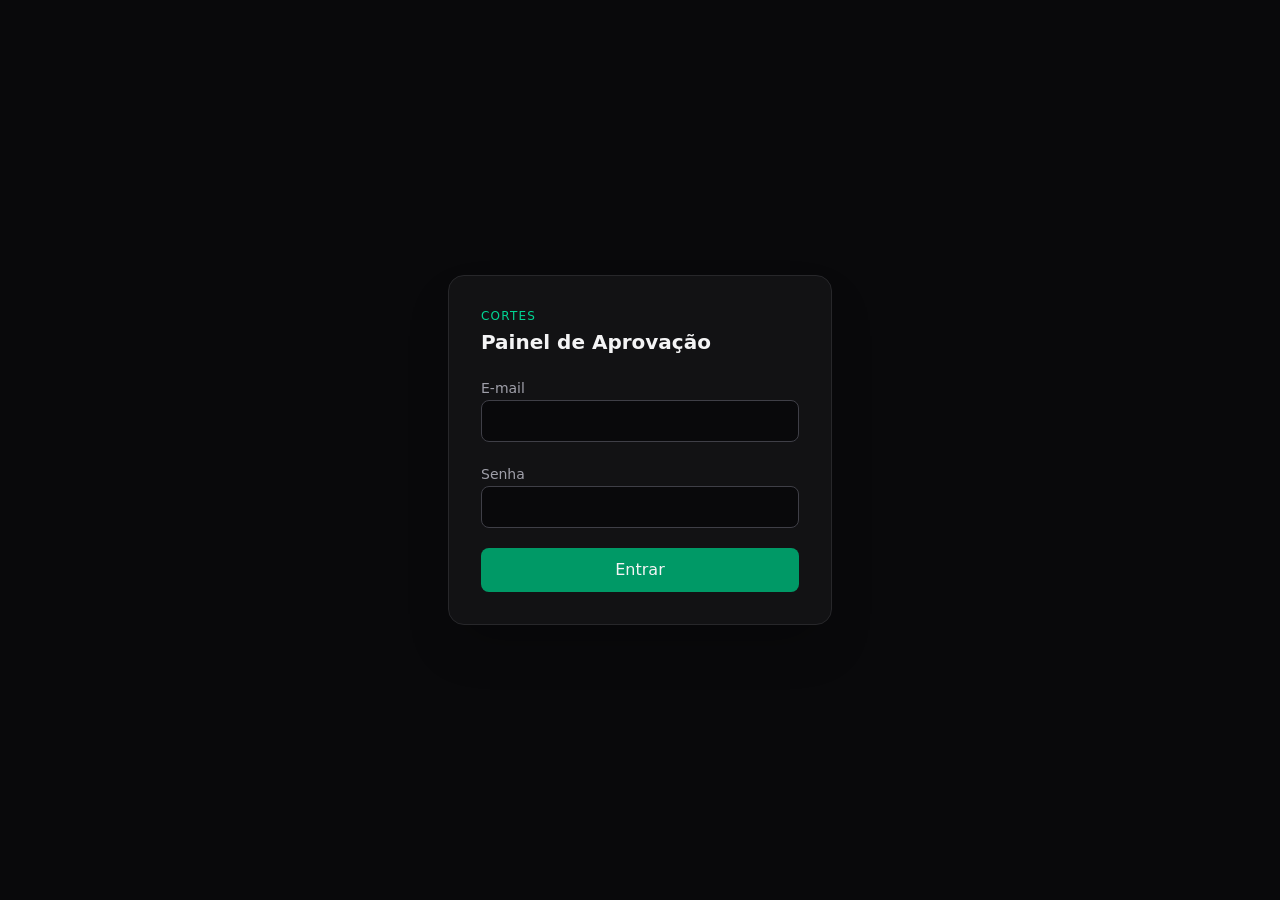
==== painel/index.html @ d1472a0c "email aprovad" ====
<!doctype html>
<html lang="pt-BR" class="dark">
  <head>
    <meta charset="UTF-8" />
    <meta name="viewport" content="width=device-width, initial-scale=1.0" />
    <meta name="color-scheme" content="dark" />
    <title>Painel de Aprovação · Cortes</title>
    <script type="module" crossorigin src="./assets/index-GFw9FLya.js"></script>
    <link rel="stylesheet" crossorigin href="./assets/index-CYR-ONPj.css">
  </head>
  <body class="bg-zinc-950 text-zinc-100 antialiased">
    <div id="app"></div>
  </body>
</html>
---- painel/assets/index-CYR-ONPj.css ----
/*! tailwindcss v4.3.5 | MIT License | https://tailwindcss.com */
@layer properties{@supports (((-webkit-hyphens:none)) and (not (margin-trim:block))) or ((-moz-orient:inline) and (not (color:rgb(from red r g b)))){*,:before,:after,::backdrop{--tw-translate-x:0;--tw-translate-y:0;--tw-translate-z:0;--tw-space-y-reverse:0;--tw-divide-y-reverse:0;--tw-border-style:solid;--tw-leading:initial;--tw-font-weight:initial;--tw-tracking:initial;--tw-ordinal:initial;--tw-slashed-zero:initial;--tw-numeric-figure:initial;--tw-numeric-spacing:initial;--tw-numeric-fraction:initial;--tw-shadow:0 0 #0000;--tw-shadow-color:initial;--tw-shadow-alpha:100%;--tw-inset-shadow:0 0 #0000;--tw-inset-shadow-color:initial;--tw-inset-shadow-alpha:100%;--tw-ring-color:initial;--tw-ring-shadow:0 0 #0000;--tw-inset-ring-color:initial;--tw-inset-ring-shadow:0 0 #0000;--tw-ring-inset:initial;--tw-ring-offset-width:0px;--tw-ring-offset-color:#fff;--tw-ring-offset-shadow:0 0 #0000;--tw-backdrop-blur:initial;--tw-backdrop-brightness:initial;--tw-backdrop-contrast:initial;--tw-backdrop-grayscale:initial;--tw-backdrop-hue-rotate:initial;--tw-backdrop-invert:initial;--tw-backdrop-opacity:initial;--tw-backdrop-saturate:initial;--tw-backdrop-sepia:initial;--tw-duration:initial}}}@layer theme{:root,:host{--font-sans:"Inter", ui-sans-serif, system-ui, -apple-system, "Segoe UI", sans-serif;--font-mono:ui-monospace, SFMono-Regular, Menlo, Monaco, Consolas, "Liberation Mono", "Courier New", monospace;--color-amber-100:oklch(96.2% .059 95.617);--color-amber-200:oklch(92.4% .12 95.746);--color-amber-300:oklch(87.9% .169 91.605);--color-amber-500:oklch(76.9% .188 70.08);--color-amber-950:oklch(27.9% .077 45.635);--color-emerald-50:oklch(97.9% .021 166.113);--color-emerald-100:oklch(95% .052 163.051);--color-emerald-200:oklch(90.5% .093 164.15);--color-emerald-300:oklch(84.5% .143 164.978);--color-emerald-400:oklch(76.5% .177 163.223);--color-emerald-500:oklch(69.6% .17 162.48);--color-emerald-600:oklch(59.6% .145 163.225);--color-emerald-700:oklch(50.8% .118 165.612);--color-emerald-900:oklch(37.8% .077 168.94);--color-emerald-950:oklch(26.2% .051 172.552);--color-sky-200:oklch(90.1% .058 230.902);--color-sky-300:oklch(82.8% .111 230.318);--color-sky-500:oklch(68.5% .169 237.323);--color-violet-300:oklch(81.1% .111 293.571);--color-violet-500:oklch(60.6% .25 292.717);--color-rose-100:oklch(94.1% .03 12.58);--color-rose-200:oklch(89.2% .058 10.001);--color-rose-300:oklch(81% .117 11.638);--color-rose-400:oklch(71.2% .194 13.428);--color-rose-500:oklch(64.5% .246 16.439);--color-rose-600:oklch(58.6% .253 17.585);--color-rose-950:oklch(27.1% .105 12.094);--color-zinc-100:oklch(96.7% .001 286.375);--color-zinc-200:oklch(92% .004 286.32);--color-zinc-300:oklch(87.1% .006 286.286);--color-zinc-400:oklch(70.5% .015 286.067);--color-zinc-500:oklch(55.2% .016 285.938);--color-zinc-600:oklch(44.2% .017 285.786);--color-zinc-700:oklch(37% .013 285.805);--color-zinc-800:oklch(27.4% .006 286.033);--color-zinc-900:oklch(21% .006 285.885);--color-zinc-950:oklch(14.1% .005 285.823);--color-black:#000;--color-white:#fff;--spacing:.25rem;--container-sm:24rem;--container-lg:32rem;--container-xl:36rem;--container-5xl:64rem;--container-6xl:72rem;--text-xs:.75rem;--text-xs--line-height:calc(1 / .75);--text-sm:.875rem;--text-sm--line-height:calc(1.25 / .875);--text-lg:1.125rem;--text-lg--line-height:calc(1.75 / 1.125);--text-xl:1.25rem;--text-xl--line-height:calc(1.75 / 1.25);--font-weight-medium:500;--font-weight-semibold:600;--tracking-tight:-.025em;--tracking-wider:.05em;--tracking-widest:.1em;--leading-snug:1.375;--leading-relaxed:1.625;--radius-md:.375rem;--radius-lg:.5rem;--radius-xl:.75rem;--radius-2xl:1rem;--animate-spin:spin 1s linear infinite;--blur-sm:8px;--default-transition-duration:.15s;--default-transition-timing-function:cubic-bezier(.4, 0, .2, 1);--default-font-family:var(--font-sans);--default-mono-font-family:var(--font-mono)}}@layer base{*,:after,:before,::backdrop{box-sizing:border-box;border:0 solid;margin:0;padding:0}::file-selector-button{box-sizing:border-box;border:0 solid;margin:0;padding:0}html,:host{-webkit-text-size-adjust:100%;tab-size:4;line-height:1.5;font-family:var(--default-font-family,-apple-system, BlinkMacSystemFont, "Segoe UI", Roboto, "Helvetica Neue", "Noto Sans", Arial, sans-serif, "Apple Color Emoji", "Segoe UI Emoji", "Segoe UI Symbol", "Noto Color Emoji");font-feature-settings:var(--default-font-feature-settings,normal);font-variation-settings:var(--default-font-variation-settings,normal);-webkit-tap-highlight-color:transparent}hr{height:0;color:inherit;border-top-width:1px}abbr:where([title]){-webkit-text-decoration:underline dotted;text-decoration:underline dotted}h1,h2,h3,h4,h5,h6{font-size:inherit;font-weight:inherit}a{color:inherit;-webkit-text-decoration:inherit;-webkit-text-decoration:inherit;-webkit-text-decoration:inherit;-webkit-text-decoration:inherit;text-decoration:inherit}b,strong{font-weight:bolder}code,kbd,samp,pre{font-family:var(--default-mono-font-family,ui-monospace, SFMono-Regular, Menlo, Monaco, Consolas, "Liberation Mono", "Courier New", monospace);font-feature-settings:var(--default-mono-font-feature-settings,normal);font-variation-settings:var(--default-mono-font-variation-settings,normal);font-size:1em}small{font-size:80%}sub,sup{vertical-align:baseline;font-size:75%;line-height:0;position:relative}sub{bottom:-.25em}sup{top:-.5em}table{text-indent:0;border-color:inherit;border-collapse:collapse}:-moz-focusring:where(:not(iframe)){outline:auto}progress{vertical-align:baseline}summary{display:list-item}ol,ul,menu{list-style:none}img,svg,video,canvas,audio,iframe,embed,object{vertical-align:middle;display:block}img,video{max-width:100%;height:auto}button,input,select,optgroup,textarea{font:inherit;font-feature-settings:inherit;font-variation-settings:inherit;letter-spacing:inherit;color:inherit;opacity:1;background-color:#0000;border-radius:0}::file-selector-button{font:inherit;font-feature-settings:inherit;font-variation-settings:inherit;letter-spacing:inherit;color:inherit;opacity:1;background-color:#0000;border-radius:0}:where(select:is([multiple],[size])) optgroup{font-weight:bolder}:where(select:is([multiple],[size])) optgroup option{padding-inline-start:20px}::file-selector-button{margin-inline-end:4px}::placeholder{opacity:1}@supports (not ((-webkit-appearance:-apple-pay-button))) or (contain-intrinsic-size:1px){::placeholder{color:currentColor}@supports (color:color-mix(in lab, red, red)){::placeholder{color:color-mix(in oklab, currentcolor 50%, transparent)}}}textarea{resize:vertical}::-webkit-search-decoration{-webkit-appearance:none}::-webkit-date-and-time-value{min-height:1lh;text-align:inherit}::-webkit-datetime-edit{display:inline-flex}::-webkit-datetime-edit-fields-wrapper{padding:0}::-webkit-datetime-edit{padding-block:0}::-webkit-datetime-edit-year-field{padding-block:0}::-webkit-datetime-edit-month-field{padding-block:0}::-webkit-datetime-edit-day-field{padding-block:0}::-webkit-datetime-edit-hour-field{padding-block:0}::-webkit-datetime-edit-minute-field{padding-block:0}::-webkit-datetime-edit-second-field{padding-block:0}::-webkit-datetime-edit-millisecond-field{padding-block:0}::-webkit-datetime-edit-meridiem-field{padding-block:0}::-webkit-calendar-picker-indicator{line-height:1}:-moz-ui-invalid{box-shadow:none}button,input:where([type=button],[type=reset],[type=submit]){appearance:button}::file-selector-button{appearance:button}::-webkit-inner-spin-button{height:auto}::-webkit-outer-spin-button{height:auto}[hidden]:where(:not([hidden=until-found])){display:none!important}}@layer components;@layer utilities{.pointer-events-auto{pointer-events:auto}.pointer-events-none{pointer-events:none}.visible{visibility:visible}.absolute{position:absolute}.fixed{position:fixed}.relative{position:relative}.inset-0{inset:0}.right-1{right:var(--spacing)}.right-4{right:calc(var(--spacing) * 4)}.bottom-1{bottom:var(--spacing)}.bottom-4{bottom:calc(var(--spacing) * 4)}.z-40{z-index:40}.z-50{z-index:50}.m-3{margin:calc(var(--spacing) * 3)}.mx-auto{margin-inline:auto}.mt-0\.5{margin-top:calc(var(--spacing) * .5)}.mt-1{margin-top:var(--spacing)}.mt-1\.5{margin-top:calc(var(--spacing) * 1.5)}.mt-2{margin-top:calc(var(--spacing) * 2)}.mt-4{margin-top:calc(var(--spacing) * 4)}.mr-auto{margin-right:auto}.mb-3{margin-bottom:calc(var(--spacing) * 3)}.ml-1{margin-left:var(--spacing)}.ml-2{margin-left:calc(var(--spacing) * 2)}.ml-auto{margin-left:auto}.line-clamp-1{-webkit-line-clamp:1;-webkit-box-orient:vertical;display:-webkit-box;overflow:hidden}.line-clamp-2{-webkit-line-clamp:2;-webkit-box-orient:vertical;display:-webkit-box;overflow:hidden}.block{display:block}.flex{display:flex}.grid{display:grid}.hidden{display:none}.inline-flex{display:inline-flex}.table{display:table}.aspect-\[9\/16\]{aspect-ratio:9/16}.h-2\.5{height:calc(var(--spacing) * 2.5)}.h-4{height:calc(var(--spacing) * 4)}.h-5{height:calc(var(--spacing) * 5)}.h-6{height:calc(var(--spacing) * 6)}.h-14{height:calc(var(--spacing) * 14)}.h-16{height:calc(var(--spacing) * 16)}.h-\[72px\]{height:72px}.h-full{height:100%}.max-h-72{max-height:calc(var(--spacing) * 72)}.max-h-full{max-height:100%}.min-h-0{min-height:0}.min-h-\[420px\]{min-height:420px}.w-2\.5{width:calc(var(--spacing) * 2.5)}.w-4{width:calc(var(--spacing) * 4)}.w-5{width:calc(var(--spacing) * 5)}.w-6{width:calc(var(--spacing) * 6)}.w-12{width:calc(var(--spacing) * 12)}.w-16{width:calc(var(--spacing) * 16)}.w-32{width:calc(var(--spacing) * 32)}.w-52{width:calc(var(--spacing) * 52)}.w-96{width:calc(var(--spacing) * 96)}.w-full{width:100%}.max-w-5xl{max-width:var(--container-5xl)}.max-w-6xl{max-width:var(--container-6xl)}.max-w-\[calc\(100vw-2rem\)\]{max-width:calc(100vw - 2rem)}.max-w-lg{max-width:var(--container-lg)}.max-w-sm{max-width:var(--container-sm)}.max-w-xl{max-width:var(--container-xl)}.min-w-0{min-width:0}.min-w-64{min-width:calc(var(--spacing) * 64)}.flex-1{flex:1}.shrink-0{flex-shrink:0}.translate-y-2{--tw-translate-y:calc(var(--spacing) * 2);translate:var(--tw-translate-x) var(--tw-translate-y)}.animate-spin{animation:var(--animate-spin)}.cursor-not-allowed{cursor:not-allowed}.cursor-pointer{cursor:pointer}.grid-cols-2{grid-template-columns:repeat(2,minmax(0,1fr))}.grid-cols-3{grid-template-columns:repeat(3,minmax(0,1fr))}.flex-col{flex-direction:column}.flex-wrap{flex-wrap:wrap}.items-center{align-items:center}.items-end{align-items:flex-end}.items-start{align-items:flex-start}.justify-between{justify-content:space-between}.justify-center{justify-content:center}.justify-end{justify-content:flex-end}.gap-1{gap:var(--spacing)}.gap-1\.5{gap:calc(var(--spacing) * 1.5)}.gap-2{gap:calc(var(--spacing) * 2)}.gap-3{gap:calc(var(--spacing) * 3)}.gap-4{gap:calc(var(--spacing) * 4)}:where(.space-y-1>:not(:last-child)){--tw-space-y-reverse:0;margin-block-start:calc(var(--spacing) * var(--tw-space-y-reverse));margin-block-end:calc(var(--spacing) * calc(1 - var(--tw-space-y-reverse)))}:where(.space-y-1\.5>:not(:last-child)){--tw-space-y-reverse:0;margin-block-start:calc(calc(var(--spacing) * 1.5) * var(--tw-space-y-reverse));margin-block-end:calc(calc(var(--spacing) * 1.5) * calc(1 - var(--tw-space-y-reverse)))}:where(.space-y-2>:not(:last-child)){--tw-space-y-reverse:0;margin-block-start:calc(calc(var(--spacing) * 2) * var(--tw-space-y-reverse));margin-block-end:calc(calc(var(--spacing) * 2) * calc(1 - var(--tw-space-y-reverse)))}:where(.space-y-3>:not(:last-child)){--tw-space-y-reverse:0;margin-block-start:calc(calc(var(--spacing) * 3) * var(--tw-space-y-reverse));margin-block-end:calc(calc(var(--spacing) * 3) * calc(1 - var(--tw-space-y-reverse)))}:where(.space-y-4>:not(:last-child)){--tw-space-y-reverse:0;margin-block-start:calc(calc(var(--spacing) * 4) * var(--tw-space-y-reverse));margin-block-end:calc(calc(var(--spacing) * 4) * calc(1 - var(--tw-space-y-reverse)))}:where(.space-y-5>:not(:last-child)){--tw-space-y-reverse:0;margin-block-start:calc(calc(var(--spacing) * 5) * var(--tw-space-y-reverse));margin-block-end:calc(calc(var(--spacing) * 5) * calc(1 - var(--tw-space-y-reverse)))}:where(.space-y-6>:not(:last-child)){--tw-space-y-reverse:0;margin-block-start:calc(calc(var(--spacing) * 6) * var(--tw-space-y-reverse));margin-block-end:calc(calc(var(--spacing) * 6) * calc(1 - var(--tw-space-y-reverse)))}:where(.divide-y>:not(:last-child)){--tw-divide-y-reverse:0;border-bottom-style:var(--tw-border-style);border-top-style:var(--tw-border-style);border-top-width:calc(1px * var(--tw-divide-y-reverse));border-bottom-width:calc(1px * calc(1 - var(--tw-divide-y-reverse)))}:where(.divide-zinc-800>:not(:last-child)){border-color:var(--color-zinc-800)}.truncate{text-overflow:ellipsis;white-space:nowrap;overflow:hidden}.overflow-hidden{overflow:hidden}.overflow-x-auto{overflow-x:auto}.overflow-y-auto{overflow-y:auto}.rounded{border-radius:.25rem}.rounded-2xl{border-radius:var(--radius-2xl)}.rounded-full{border-radius:2147483647px}.rounded-lg{border-radius:var(--radius-lg)}.rounded-md{border-radius:var(--radius-md)}.rounded-xl{border-radius:var(--radius-xl)}.border{border-style:var(--tw-border-style);border-width:1px}.border-t{border-top-style:var(--tw-border-style);border-top-width:1px}.border-r{border-right-style:var(--tw-border-style);border-right-width:1px}.border-b{border-bottom-style:var(--tw-border-style);border-bottom-width:1px}.border-l{border-left-style:var(--tw-border-style);border-left-width:1px}.border-dashed{--tw-border-style:dashed;border-style:dashed}.border-amber-500\/30{border-color:#f99c004d}@supports (color:color-mix(in lab, red, red)){.border-amber-500\/30{border-color:color-mix(in oklab, var(--color-amber-500) 30%, transparent)}}.border-amber-500\/40{border-color:#f99c0066}@supports (color:color-mix(in lab, red, red)){.border-amber-500\/40{border-color:color-mix(in oklab, var(--color-amber-500) 40%, transparent)}}.border-emerald-400\/40{border-color:#00d29466}@supports (color:color-mix(in lab, red, red)){.border-emerald-400\/40{border-color:color-mix(in oklab, var(--color-emerald-400) 40%, transparent)}}.border-emerald-500\/40{border-color:#00bb7f66}@supports (color:color-mix(in lab, red, red)){.border-emerald-500\/40{border-color:color-mix(in oklab, var(--color-emerald-500) 40%, transparent)}}.border-rose-400{border-color:var(--color-rose-400)}.border-rose-500\/20{border-color:#ff235733}@supports (color:color-mix(in lab, red, red)){.border-rose-500\/20{border-color:color-mix(in oklab, var(--color-rose-500) 20%, transparent)}}.border-rose-500\/30{border-color:#ff23574d}@supports (color:color-mix(in lab, red, red)){.border-rose-500\/30{border-color:color-mix(in oklab, var(--color-rose-500) 30%, transparent)}}.border-rose-500\/40{border-color:#ff235766}@supports (color:color-mix(in lab, red, red)){.border-rose-500\/40{border-color:color-mix(in oklab, var(--color-rose-500) 40%, transparent)}}.border-zinc-600{border-color:var(--color-zinc-600)}.border-zinc-700{border-color:var(--color-zinc-700)}.border-zinc-800{border-color:var(--color-zinc-800)}.bg-amber-500\/5{background-color:#f99c000d}@supports (color:color-mix(in lab, red, red)){.bg-amber-500\/5{background-color:color-mix(in oklab, var(--color-amber-500) 5%, transparent)}}.bg-amber-500\/10{background-color:#f99c001a}@supports (color:color-mix(in lab, red, red)){.bg-amber-500\/10{background-color:color-mix(in oklab, var(--color-amber-500) 10%, transparent)}}.bg-amber-500\/15{background-color:#f99c0026}@supports (color:color-mix(in lab, red, red)){.bg-amber-500\/15{background-color:color-mix(in oklab, var(--color-amber-500) 15%, transparent)}}.bg-amber-950\/90{background-color:#461901e6}@supports (color:color-mix(in lab, red, red)){.bg-amber-950\/90{background-color:color-mix(in oklab, var(--color-amber-950) 90%, transparent)}}.bg-black{background-color:var(--color-black)}.bg-black\/60{background-color:#0009}@supports (color:color-mix(in lab, red, red)){.bg-black\/60{background-color:color-mix(in oklab, var(--color-black) 60%, transparent)}}.bg-black\/70{background-color:#000000b3}@supports (color:color-mix(in lab, red, red)){.bg-black\/70{background-color:color-mix(in oklab, var(--color-black) 70%, transparent)}}.bg-black\/80{background-color:#000c}@supports (color:color-mix(in lab, red, red)){.bg-black\/80{background-color:color-mix(in oklab, var(--color-black) 80%, transparent)}}.bg-emerald-400{background-color:var(--color-emerald-400)}.bg-emerald-500\/10{background-color:#00bb7f1a}@supports (color:color-mix(in lab, red, red)){.bg-emerald-500\/10{background-color:color-mix(in oklab, var(--color-emerald-500) 10%, transparent)}}.bg-emerald-500\/15{background-color:#00bb7f26}@supports (color:color-mix(in lab, red, red)){.bg-emerald-500\/15{background-color:color-mix(in oklab, var(--color-emerald-500) 15%, transparent)}}.bg-emerald-500\/20{background-color:#00bb7f33}@supports (color:color-mix(in lab, red, red)){.bg-emerald-500\/20{background-color:color-mix(in oklab, var(--color-emerald-500) 20%, transparent)}}.bg-emerald-600{background-color:var(--color-emerald-600)}.bg-emerald-600\/90{background-color:#009767e6}@supports (color:color-mix(in lab, red, red)){.bg-emerald-600\/90{background-color:color-mix(in oklab, var(--color-emerald-600) 90%, transparent)}}.bg-emerald-700{background-color:var(--color-emerald-700)}.bg-emerald-950\/90{background-color:#002c22e6}@supports (color:color-mix(in lab, red, red)){.bg-emerald-950\/90{background-color:color-mix(in oklab, var(--color-emerald-950) 90%, transparent)}}.bg-rose-500\/10{background-color:#ff23571a}@supports (color:color-mix(in lab, red, red)){.bg-rose-500\/10{background-color:color-mix(in oklab, var(--color-rose-500) 10%, transparent)}}.bg-rose-500\/15{background-color:#ff235726}@supports (color:color-mix(in lab, red, red)){.bg-rose-500\/15{background-color:color-mix(in oklab, var(--color-rose-500) 15%, transparent)}}.bg-rose-500\/20{background-color:#ff235733}@supports (color:color-mix(in lab, red, red)){.bg-rose-500\/20{background-color:color-mix(in oklab, var(--color-rose-500) 20%, transparent)}}.bg-rose-600{background-color:var(--color-rose-600)}.bg-rose-950\/90{background-color:#4d0218e6}@supports (color:color-mix(in lab, red, red)){.bg-rose-950\/90{background-color:color-mix(in oklab, var(--color-rose-950) 90%, transparent)}}.bg-sky-500\/10{background-color:#00a5ef1a}@supports (color:color-mix(in lab, red, red)){.bg-sky-500\/10{background-color:color-mix(in oklab, var(--color-sky-500) 10%, transparent)}}.bg-sky-500\/15{background-color:#00a5ef26}@supports (color:color-mix(in lab, red, red)){.bg-sky-500\/15{background-color:color-mix(in oklab, var(--color-sky-500) 15%, transparent)}}.bg-violet-500\/15{background-color:#8d54ff26}@supports (color:color-mix(in lab, red, red)){.bg-violet-500\/15{background-color:color-mix(in oklab, var(--color-violet-500) 15%, transparent)}}.bg-white{background-color:var(--color-white)}.bg-white\/10{background-color:#ffffff1a}@supports (color:color-mix(in lab, red, red)){.bg-white\/10{background-color:color-mix(in oklab, var(--color-white) 10%, transparent)}}.bg-zinc-800{background-color:var(--color-zinc-800)}.bg-zinc-900{background-color:var(--color-zinc-900)}.bg-zinc-900\/30{background-color:#18181b4d}@supports (color:color-mix(in lab, red, red)){.bg-zinc-900\/30{background-color:color-mix(in oklab, var(--color-zinc-900) 30%, transparent)}}.bg-zinc-900\/40{background-color:#18181b66}@supports (color:color-mix(in lab, red, red)){.bg-zinc-900\/40{background-color:color-mix(in oklab, var(--color-zinc-900) 40%, transparent)}}.bg-zinc-900\/60{background-color:#18181b99}@supports (color:color-mix(in lab, red, red)){.bg-zinc-900\/60{background-color:color-mix(in oklab, var(--color-zinc-900) 60%, transparent)}}.bg-zinc-900\/95{background-color:#18181bf2}@supports (color:color-mix(in lab, red, red)){.bg-zinc-900\/95{background-color:color-mix(in oklab, var(--color-zinc-900) 95%, transparent)}}.bg-zinc-950{background-color:var(--color-zinc-950)}.bg-zinc-950\/80{background-color:#09090bcc}@supports (color:color-mix(in lab, red, red)){.bg-zinc-950\/80{background-color:color-mix(in oklab, var(--color-zinc-950) 80%, transparent)}}.bg-\[radial-gradient\(ellipse_at_center\,_rgb\(39_39_42\/0\.5\)\,_transparent_70\%\)\]{background-image:radial-gradient(#27272a80,#0000 70%)}.object-contain{object-fit:contain}.object-cover{object-fit:cover}.p-1\.5{padding:calc(var(--spacing) * 1.5)}.p-2{padding:calc(var(--spacing) * 2)}.p-3{padding:calc(var(--spacing) * 3)}.p-4{padding:calc(var(--spacing) * 4)}.p-5{padding:calc(var(--spacing) * 5)}.p-6{padding:calc(var(--spacing) * 6)}.p-8{padding:calc(var(--spacing) * 8)}.p-10{padding:calc(var(--spacing) * 10)}.px-1{padding-inline:var(--spacing)}.px-1\.5{padding-inline:calc(var(--spacing) * 1.5)}.px-2{padding-inline:calc(var(--spacing) * 2)}.px-3{padding-inline:calc(var(--spacing) * 3)}.px-4{padding-inline:calc(var(--spacing) * 4)}.px-5{padding-inline:calc(var(--spacing) * 5)}.px-6{padding-inline:calc(var(--spacing) * 6)}.py-0\.5{padding-block:calc(var(--spacing) * .5)}.py-1{padding-block:var(--spacing)}.py-1\.5{padding-block:calc(var(--spacing) * 1.5)}.py-2{padding-block:calc(var(--spacing) * 2)}.py-2\.5{padding-block:calc(var(--spacing) * 2.5)}.py-3{padding-block:calc(var(--spacing) * 3)}.py-4{padding-block:calc(var(--spacing) * 4)}.py-5{padding-block:calc(var(--spacing) * 5)}.pt-1{padding-top:var(--spacing)}.text-center{text-align:center}.text-left{text-align:left}.text-right{text-align:right}.text-lg{font-size:var(--text-lg);line-height:var(--tw-leading,var(--text-lg--line-height))}.text-sm{font-size:var(--text-sm);line-height:var(--tw-leading,var(--text-sm--line-height))}.text-xl{font-size:var(--text-xl);line-height:var(--tw-leading,var(--text-xl--line-height))}.text-xs{font-size:var(--text-xs);line-height:var(--tw-leading,var(--text-xs--line-height))}.text-\[10px\]{font-size:10px}.leading-relaxed{--tw-leading:var(--leading-relaxed);line-height:var(--leading-relaxed)}.leading-snug{--tw-leading:var(--leading-snug);line-height:var(--leading-snug)}.font-medium{--tw-font-weight:var(--font-weight-medium);font-weight:var(--font-weight-medium)}.font-semibold{--tw-font-weight:var(--font-weight-semibold);font-weight:var(--font-weight-semibold)}.tracking-tight{--tw-tracking:var(--tracking-tight);letter-spacing:var(--tracking-tight)}.tracking-wider{--tw-tracking:var(--tracking-wider);letter-spacing:var(--tracking-wider)}.tracking-widest{--tw-tracking:var(--tracking-widest);letter-spacing:var(--tracking-widest)}.break-all{word-break:break-all}.whitespace-nowrap{white-space:nowrap}.text-amber-100{color:var(--color-amber-100)}.text-amber-200{color:var(--color-amber-200)}.text-amber-300{color:var(--color-amber-300)}.text-black{color:var(--color-black)}.text-emerald-50{color:var(--color-emerald-50)}.text-emerald-100{color:var(--color-emerald-100)}.text-emerald-200{color:var(--color-emerald-200)}.text-emerald-300{color:var(--color-emerald-300)}.text-emerald-400{color:var(--color-emerald-400)}.text-rose-100{color:var(--color-rose-100)}.text-rose-100\/80{color:#ffe4e6cc}@supports (color:color-mix(in lab, red, red)){.text-rose-100\/80{color:color-mix(in oklab, var(--color-rose-100) 80%, transparent)}}.text-rose-200{color:var(--color-rose-200)}.text-rose-300{color:var(--color-rose-300)}.text-rose-400{color:var(--color-rose-400)}.text-sky-200{color:var(--color-sky-200)}.text-sky-300{color:var(--color-sky-300)}.text-violet-300{color:var(--color-violet-300)}.text-white{color:var(--color-white)}.text-white\/50{color:#ffffff80}@supports (color:color-mix(in lab, red, red)){.text-white\/50{color:color-mix(in oklab, var(--color-white) 50%, transparent)}}.text-zinc-100{color:var(--color-zinc-100)}.text-zinc-200{color:var(--color-zinc-200)}.text-zinc-300{color:var(--color-zinc-300)}.text-zinc-400{color:var(--color-zinc-400)}.text-zinc-500{color:var(--color-zinc-500)}.text-zinc-600{color:var(--color-zinc-600)}.uppercase{text-transform:uppercase}.tabular-nums{--tw-numeric-spacing:tabular-nums;font-variant-numeric:var(--tw-ordinal, ) var(--tw-slashed-zero, ) var(--tw-numeric-figure, ) var(--tw-numeric-spacing, ) var(--tw-numeric-fraction, )}.underline{text-decoration-line:underline}.antialiased{-webkit-font-smoothing:antialiased;-moz-osx-font-smoothing:grayscale}.accent-emerald-500{accent-color:var(--color-emerald-500)}.opacity-0{opacity:0}.opacity-70{opacity:.7}.shadow-2xl{--tw-shadow:0 25px 50px -12px var(--tw-shadow-color,#00000040);box-shadow:var(--tw-inset-shadow), var(--tw-inset-ring-shadow), var(--tw-ring-offset-shadow), var(--tw-ring-shadow), var(--tw-shadow)}.shadow-\[0_0_12px\]{--tw-shadow:0 0 12px var(--tw-shadow-color,currentcolor);box-shadow:var(--tw-inset-shadow), var(--tw-inset-ring-shadow), var(--tw-ring-offset-shadow), var(--tw-ring-shadow), var(--tw-shadow)}.shadow-lg{--tw-shadow:0 10px 15px -3px var(--tw-shadow-color,#0000001a), 0 4px 6px -4px var(--tw-shadow-color,#0000001a);box-shadow:var(--tw-inset-shadow), var(--tw-inset-ring-shadow), var(--tw-ring-offset-shadow), var(--tw-ring-shadow), var(--tw-shadow)}.shadow-xl{--tw-shadow:0 20px 25px -5px var(--tw-shadow-color,#0000001a), 0 8px 10px -6px var(--tw-shadow-color,#0000001a);box-shadow:var(--tw-inset-shadow), var(--tw-inset-ring-shadow), var(--tw-ring-offset-shadow), var(--tw-ring-shadow), var(--tw-shadow)}.ring-1{--tw-ring-shadow:var(--tw-ring-inset, ) 0 0 0 calc(1px + var(--tw-ring-offset-width)) var(--tw-ring-color,currentcolor);box-shadow:var(--tw-inset-shadow), var(--tw-inset-ring-shadow), var(--tw-ring-offset-shadow), var(--tw-ring-shadow), var(--tw-shadow)}.shadow-emerald-400\/60{--tw-shadow-color:#00d29499}@supports (color:color-mix(in lab, red, red)){.shadow-emerald-400\/60{--tw-shadow-color:color-mix(in oklab, color-mix(in oklab, var(--color-emerald-400) 60%, transparent) var(--tw-shadow-alpha), transparent)}}.shadow-emerald-900\/40{--tw-shadow-color:#004e3b66}@supports (color:color-mix(in lab, red, red)){.shadow-emerald-900\/40{--tw-shadow-color:color-mix(in oklab, color-mix(in oklab, var(--color-emerald-900) 40%, transparent) var(--tw-shadow-alpha), transparent)}}.ring-amber-500\/30{--tw-ring-color:#f99c004d}@supports (color:color-mix(in lab, red, red)){.ring-amber-500\/30{--tw-ring-color:color-mix(in oklab, var(--color-amber-500) 30%, transparent)}}.ring-emerald-500\/30{--tw-ring-color:#00bb7f4d}@supports (color:color-mix(in lab, red, red)){.ring-emerald-500\/30{--tw-ring-color:color-mix(in oklab, var(--color-emerald-500) 30%, transparent)}}.ring-emerald-500\/40{--tw-ring-color:#00bb7f66}@supports (color:color-mix(in lab, red, red)){.ring-emerald-500\/40{--tw-ring-color:color-mix(in oklab, var(--color-emerald-500) 40%, transparent)}}.ring-rose-500\/30{--tw-ring-color:#ff23574d}@supports (color:color-mix(in lab, red, red)){.ring-rose-500\/30{--tw-ring-color:color-mix(in oklab, var(--color-rose-500) 30%, transparent)}}.ring-sky-500\/30{--tw-ring-color:#00a5ef4d}@supports (color:color-mix(in lab, red, red)){.ring-sky-500\/30{--tw-ring-color:color-mix(in oklab, var(--color-sky-500) 30%, transparent)}}.ring-violet-500\/30{--tw-ring-color:#8d54ff4d}@supports (color:color-mix(in lab, red, red)){.ring-violet-500\/30{--tw-ring-color:color-mix(in oklab, var(--color-violet-500) 30%, transparent)}}.ring-zinc-700{--tw-ring-color:var(--color-zinc-700)}.ring-zinc-800{--tw-ring-color:var(--color-zinc-800)}.backdrop-blur{--tw-backdrop-blur:blur(8px);-webkit-backdrop-filter:var(--tw-backdrop-blur, ) var(--tw-backdrop-brightness, ) var(--tw-backdrop-contrast, ) var(--tw-backdrop-grayscale, ) var(--tw-backdrop-hue-rotate, ) var(--tw-backdrop-invert, ) var(--tw-backdrop-opacity, ) var(--tw-backdrop-saturate, ) var(--tw-backdrop-sepia, );backdrop-filter:var(--tw-backdrop-blur, ) var(--tw-backdrop-brightness, ) var(--tw-backdrop-contrast, ) var(--tw-backdrop-grayscale, ) var(--tw-backdrop-hue-rotate, ) var(--tw-backdrop-invert, ) var(--tw-backdrop-opacity, ) var(--tw-backdrop-saturate, ) var(--tw-backdrop-sepia, )}.backdrop-blur-sm{--tw-backdrop-blur:blur(var(--blur-sm));-webkit-backdrop-filter:var(--tw-backdrop-blur, ) var(--tw-backdrop-brightness, ) var(--tw-backdrop-contrast, ) var(--tw-backdrop-grayscale, ) var(--tw-backdrop-hue-rotate, ) var(--tw-backdrop-invert, ) var(--tw-backdrop-opacity, ) var(--tw-backdrop-saturate, ) var(--tw-backdrop-sepia, );backdrop-filter:var(--tw-backdrop-blur, ) var(--tw-backdrop-brightness, ) var(--tw-backdrop-contrast, ) var(--tw-backdrop-grayscale, ) var(--tw-backdrop-hue-rotate, ) var(--tw-backdrop-invert, ) var(--tw-backdrop-opacity, ) var(--tw-backdrop-saturate, ) var(--tw-backdrop-sepia, )}.transition{transition-property:color,background-color,border-color,outline-color,text-decoration-color,fill,stroke,--tw-gradient-from,--tw-gradient-via,--tw-gradient-to,opacity,box-shadow,transform,translate,scale,rotate,filter,-webkit-backdrop-filter,backdrop-filter,display,content-visibility,overlay,pointer-events;transition-timing-function:var(--tw-ease,var(--default-transition-timing-function));transition-duration:var(--tw-duration,var(--default-transition-duration))}.duration-100{--tw-duration:.1s;transition-duration:.1s}.duration-150{--tw-duration:.15s;transition-duration:.15s}.duration-200{--tw-duration:.2s;transition-duration:.2s}.outline-none{--tw-outline-style:none;outline-style:none}@media (hover:hover){.hover\:border-zinc-500:hover{border-color:var(--color-zinc-500)}.hover\:bg-emerald-500:hover{background-color:var(--color-emerald-500)}.hover\:bg-rose-500:hover{background-color:var(--color-rose-500)}.hover\:bg-rose-500\/20:hover{background-color:#ff235733}@supports (color:color-mix(in lab, red, red)){.hover\:bg-rose-500\/20:hover{background-color:color-mix(in oklab, var(--color-rose-500) 20%, transparent)}}.hover\:bg-white\/20:hover{background-color:#fff3}@supports (color:color-mix(in lab, red, red)){.hover\:bg-white\/20:hover{background-color:color-mix(in oklab, var(--color-white) 20%, transparent)}}.hover\:bg-zinc-200:hover{background-color:var(--color-zinc-200)}.hover\:bg-zinc-700:hover{background-color:var(--color-zinc-700)}.hover\:bg-zinc-800:hover{background-color:var(--color-zinc-800)}.hover\:bg-zinc-800\/50:hover{background-color:#27272a80}@supports (color:color-mix(in lab, red, red)){.hover\:bg-zinc-800\/50:hover{background-color:color-mix(in oklab, var(--color-zinc-800) 50%, transparent)}}.hover\:bg-zinc-900:hover{background-color:var(--color-zinc-900)}.hover\:text-emerald-400:hover{color:var(--color-emerald-400)}.hover\:text-white:hover{color:var(--color-white)}.hover\:text-zinc-100:hover{color:var(--color-zinc-100)}.hover\:text-zinc-200:hover{color:var(--color-zinc-200)}.hover\:text-zinc-300:hover{color:var(--color-zinc-300)}.hover\:underline:hover{text-decoration-line:underline}}.focus\:border-emerald-500:focus{border-color:var(--color-emerald-500)}.focus\:border-rose-400:focus{border-color:var(--color-rose-400)}.focus\:border-zinc-500:focus{border-color:var(--color-zinc-500)}.focus\:ring-2:focus{--tw-ring-shadow:var(--tw-ring-inset, ) 0 0 0 calc(2px + var(--tw-ring-offset-width)) var(--tw-ring-color,currentcolor);box-shadow:var(--tw-inset-shadow), var(--tw-inset-ring-shadow), var(--tw-ring-offset-shadow), var(--tw-ring-shadow), var(--tw-shadow)}.focus\:ring-emerald-500\/20:focus{--tw-ring-color:#00bb7f33}@supports (color:color-mix(in lab, red, red)){.focus\:ring-emerald-500\/20:focus{--tw-ring-color:color-mix(in oklab, var(--color-emerald-500) 20%, transparent)}}.focus\:ring-rose-400\/20:focus{--tw-ring-color:#ff667f33}@supports (color:color-mix(in lab, red, red)){.focus\:ring-rose-400\/20:focus{--tw-ring-color:color-mix(in oklab, var(--color-rose-400) 20%, transparent)}}.focus-visible\:ring-2:focus-visible{--tw-ring-shadow:var(--tw-ring-inset, ) 0 0 0 calc(2px + var(--tw-ring-offset-width)) var(--tw-ring-color,currentcolor);box-shadow:var(--tw-inset-shadow), var(--tw-inset-ring-shadow), var(--tw-ring-offset-shadow), var(--tw-ring-shadow), var(--tw-shadow)}.focus-visible\:ring-emerald-300:focus-visible{--tw-ring-color:var(--color-emerald-300)}.focus-visible\:ring-rose-400:focus-visible{--tw-ring-color:var(--color-rose-400)}.disabled\:cursor-not-allowed:disabled{cursor:not-allowed}.disabled\:opacity-40:disabled{opacity:.4}.disabled\:opacity-50:disabled{opacity:.5}.disabled\:opacity-60:disabled{opacity:.6}@media (width>=40rem){.sm\:inline{display:inline}.sm\:flex-nowrap{flex-wrap:nowrap}}@media (width>=64rem){.lg\:inline{display:inline}.lg\:max-h-none{max-height:none}.lg\:w-48{width:calc(var(--spacing) * 48)}.lg\:w-80{width:calc(var(--spacing) * 80)}.lg\:flex-row{flex-direction:row}.lg\:items-stretch{align-items:stretch}.lg\:px-3{padding-inline:calc(var(--spacing) * 3)}}@media (width>=80rem){.xl\:inline{display:inline}.xl\:w-\[420px\]{width:420px}.xl\:flex-row{flex-direction:row}.xl\:border-t-0{border-top-style:var(--tw-border-style);border-top-width:0}.xl\:border-l{border-left-style:var(--tw-border-style);border-left-width:1px}}}html,body,#app{height:100%}*{scrollbar-width:thin;scrollbar-color:#3f3f46 transparent}kbd{border-style:var(--tw-border-style);border-width:1px;border-color:var(--color-zinc-700);background-color:var(--color-zinc-800);padding-inline:calc(var(--spacing) * 1.5);padding-block:calc(var(--spacing) * .5);font-family:var(--font-mono);color:var(--color-zinc-300);border-radius:.25rem;font-size:11px}@property --tw-translate-x{syntax:"*";inherits:false;initial-value:0}@property --tw-translate-y{syntax:"*";inherits:false;initial-value:0}@property --tw-translate-z{syntax:"*";inherits:false;initial-value:0}@property --tw-space-y-reverse{syntax:"*";inherits:false;initial-value:0}@property --tw-divide-y-reverse{syntax:"*";inherits:false;initial-value:0}@property --tw-border-style{syntax:"*";inherits:false;initial-value:solid}@property --tw-leading{syntax:"*";inherits:false}@property --tw-font-weight{syntax:"*";inherits:false}@property --tw-tracking{syntax:"*";inherits:false}@property --tw-ordinal{syntax:"*";inherits:false}@property --tw-slashed-zero{syntax:"*";inherits:false}@property --tw-numeric-figure{syntax:"*";inherits:false}@property --tw-numeric-spacing{syntax:"*";inherits:false}@property --tw-numeric-fraction{syntax:"*";inherits:false}@property --tw-shadow{syntax:"*";inherits:false;initial-value:0 0 #0000}@property --tw-shadow-color{syntax:"*";inherits:false}@property --tw-shadow-alpha{syntax:"<percentage>";inherits:false;initial-value:100%}@property --tw-inset-shadow{syntax:"*";inherits:false;initial-value:0 0 #0000}@property --tw-inset-shadow-color{syntax:"*";inherits:false}@property --tw-inset-shadow-alpha{syntax:"<percentage>";inherits:false;initial-value:100%}@property --tw-ring-color{syntax:"*";inherits:false}@property --tw-ring-shadow{syntax:"*";inherits:false;initial-value:0 0 #0000}@property --tw-inset-ring-color{syntax:"*";inherits:false}@property --tw-inset-ring-shadow{syntax:"*";inherits:false;initial-value:0 0 #0000}@property --tw-ring-inset{syntax:"*";inherits:false}@property --tw-ring-offset-width{syntax:"<length>";inherits:false;initial-value:0}@property --tw-ring-offset-color{syntax:"*";inherits:false;initial-value:#fff}@property --tw-ring-offset-shadow{syntax:"*";inherits:false;initial-value:0 0 #0000}@property --tw-backdrop-blur{syntax:"*";inherits:false}@property --tw-backdrop-brightness{syntax:"*";inherits:false}@property --tw-backdrop-contrast{syntax:"*";inherits:false}@property --tw-backdrop-grayscale{syntax:"*";inherits:false}@property --tw-backdrop-hue-rotate{syntax:"*";inherits:false}@property --tw-backdrop-invert{syntax:"*";inherits:false}@property --tw-backdrop-opacity{syntax:"*";inherits:false}@property --tw-backdrop-saturate{syntax:"*";inherits:false}@property --tw-backdrop-sepia{syntax:"*";inherits:false}@property --tw-duration{syntax:"*";inherits:false}@keyframes spin{to{transform:rotate(360deg)}}
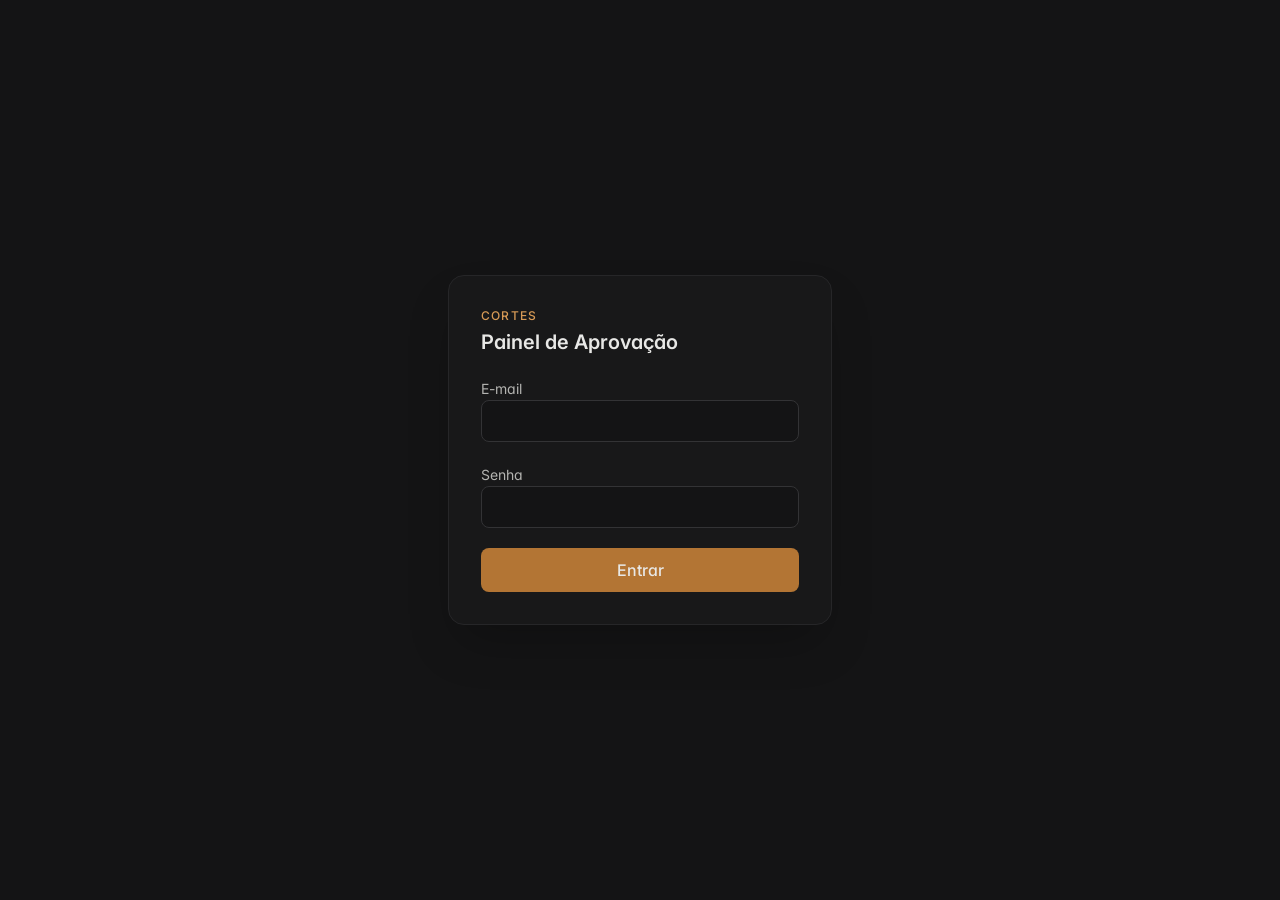
==== commit ad62cf86: "Painel: nova identidade, tela Inicio e pessoas do canal" ====
--- a/painel/index.html
+++ b/painel/index.html
@@ -4,11 +4,16 @@
     <meta charset="UTF-8" />
     <meta name="viewport" content="width=device-width, initial-scale=1.0" />
     <meta name="color-scheme" content="dark" />
-    <title>Painel de Aprovação · Cortes</title>
-    <script type="module" crossorigin src="./assets/index-GFw9FLya.js"></script>
-    <link rel="stylesheet" crossorigin href="./assets/index-CYR-ONPj.css">
+    <link rel="preconnect" href="https://fonts.googleapis.com" />
+    <link rel="preconnect" href="https://fonts.gstatic.com" crossorigin />
+    <link href="https://fonts.googleapis.com/css2?family=Inter:wght@400;500;600;700&display=swap" rel="stylesheet" />
+    <link rel="icon" type="image/png" href="./favicon.png" />
+    <meta name="referrer" content="no-referrer" />
+    <title>Central de Cortes · resenha.corte.trecho</title>
+    <script type="module" crossorigin src="./assets/index-C4K1HUdz.js"></script>
+    <link rel="stylesheet" crossorigin href="./assets/index-BnDZi644.css">
   </head>
-  <body class="bg-zinc-950 text-zinc-100 antialiased">
+  <body class="bg-zinc-950 text-zinc-200 antialiased">
     <div id="app"></div>
   </body>
 </html>
--- a/painel/assets/index-BnDZi644.css
+++ b/painel/assets/index-BnDZi644.css
@@ -0,0 +1,2 @@
+/*! tailwindcss v4.3.5 | MIT License | https://tailwindcss.com */
+@layer properties{@supports (((-webkit-hyphens:none)) and (not (margin-trim:block))) or ((-moz-orient:inline) and (not (color:rgb(from red r g b)))){*,:before,:after,::backdrop{--tw-translate-x:0;--tw-translate-y:0;--tw-translate-z:0;--tw-space-y-reverse:0;--tw-divide-y-reverse:0;--tw-border-style:solid;--tw-leading:initial;--tw-font-weight:initial;--tw-tracking:initial;--tw-ordinal:initial;--tw-slashed-zero:initial;--tw-numeric-figure:initial;--tw-numeric-spacing:initial;--tw-numeric-fraction:initial;--tw-shadow:0 0 #0000;--tw-shadow-color:initial;--tw-shadow-alpha:100%;--tw-inset-shadow:0 0 #0000;--tw-inset-shadow-color:initial;--tw-inset-shadow-alpha:100%;--tw-ring-color:initial;--tw-ring-shadow:0 0 #0000;--tw-inset-ring-color:initial;--tw-inset-ring-shadow:0 0 #0000;--tw-ring-inset:initial;--tw-ring-offset-width:0px;--tw-ring-offset-color:#fff;--tw-ring-offset-shadow:0 0 #0000;--tw-backdrop-blur:initial;--tw-backdrop-brightness:initial;--tw-backdrop-contrast:initial;--tw-backdrop-grayscale:initial;--tw-backdrop-hue-rotate:initial;--tw-backdrop-invert:initial;--tw-backdrop-opacity:initial;--tw-backdrop-saturate:initial;--tw-backdrop-sepia:initial;--tw-duration:initial}}}@layer theme{:root,:host{--font-sans:"Inter", ui-sans-serif, system-ui, -apple-system, "Segoe UI", sans-serif;--font-mono:ui-monospace, SFMono-Regular, Menlo, Monaco, Consolas, "Liberation Mono", "Courier New", monospace;--color-amber-100:oklch(96.2% .059 95.617);--color-amber-200:#f0e2b5;--color-amber-300:#e6d18d;--color-amber-500:#d6b95c;--color-amber-950:oklch(27.9% .077 45.635);--color-green-500:#5f9e7a;--color-emerald-50:oklch(97.9% .021 166.113);--color-emerald-100:oklch(95% .052 163.051);--color-emerald-200:#f0d3b0;--color-emerald-300:#e4b47e;--color-emerald-400:#d79a56;--color-emerald-500:#c8873e;--color-emerald-600:#b37534;--color-emerald-700:#8e5c29;--color-emerald-900:#3d2814;--color-emerald-950:oklch(26.2% .051 172.552);--color-sky-200:#d5dbe5;--color-sky-300:#b8c2d2;--color-sky-500:#94a2ba;--color-violet-300:#e6d18d;--color-violet-500:#d6b95c;--color-rose-100:oklch(94.1% .03 12.58);--color-rose-200:#f2cbc1;--color-rose-300:#e9a594;--color-rose-400:#df8c78;--color-rose-500:#d97c67;--color-rose-600:#c06650;--color-rose-950:oklch(27.1% .105 12.094);--color-zinc-100:#ecece9;--color-zinc-200:#e8e8e6;--color-zinc-300:#cfcfcb;--color-zinc-400:#b4b4b1;--color-zinc-500:#6e6e6b;--color-zinc-600:#565654;--color-zinc-700:#333335;--color-zinc-800:#262628;--color-zinc-900:#1b1b1d;--color-zinc-950:#141415;--color-black:#000;--color-white:#fff;--spacing:.25rem;--container-sm:24rem;--container-lg:32rem;--container-xl:36rem;--container-5xl:64rem;--container-6xl:72rem;--text-xs:.75rem;--text-xs--line-height:calc(1 / .75);--text-sm:.875rem;--text-sm--line-height:calc(1.25 / .875);--text-base:1rem;--text-base--line-height:calc(1.5 / 1);--text-lg:1.125rem;--text-lg--line-height:calc(1.75 / 1.125);--text-xl:1.25rem;--text-xl--line-height:calc(1.75 / 1.25);--text-2xl:1.5rem;--text-2xl--line-height:calc(2 / 1.5);--text-3xl:1.875rem;--text-3xl--line-height:calc(2.25 / 1.875);--font-weight-normal:400;--font-weight-medium:500;--font-weight-semibold:600;--tracking-tight:-.025em;--tracking-wider:.05em;--tracking-widest:.1em;--leading-tight:1.25;--leading-snug:1.375;--leading-relaxed:1.625;--radius-md:.375rem;--radius-lg:.5rem;--radius-xl:.75rem;--radius-2xl:1rem;--animate-spin:spin 1s linear infinite;--animate-pulse:pulse 2s cubic-bezier(.4, 0, .6, 1) infinite;--blur-sm:8px;--default-transition-duration:.15s;--default-transition-timing-function:cubic-bezier(.4, 0, .2, 1);--default-font-family:var(--font-sans);--default-mono-font-family:var(--font-mono)}}@layer base{*,:after,:before,::backdrop{box-sizing:border-box;border:0 solid;margin:0;padding:0}::file-selector-button{box-sizing:border-box;border:0 solid;margin:0;padding:0}html,:host{-webkit-text-size-adjust:100%;tab-size:4;line-height:1.5;font-family:var(--default-font-family,-apple-system, BlinkMacSystemFont, "Segoe UI", Roboto, "Helvetica Neue", "Noto Sans", Arial, sans-serif, "Apple Color Emoji", "Segoe UI Emoji", "Segoe UI Symbol", "Noto Color Emoji");font-feature-settings:var(--default-font-feature-settings,normal);font-variation-settings:var(--default-font-variation-settings,normal);-webkit-tap-highlight-color:transparent}hr{height:0;color:inherit;border-top-width:1px}abbr:where([title]){-webkit-text-decoration:underline dotted;text-decoration:underline dotted}h1,h2,h3,h4,h5,h6{font-size:inherit;font-weight:inherit}a{color:inherit;-webkit-text-decoration:inherit;-webkit-text-decoration:inherit;-webkit-text-decoration:inherit;-webkit-text-decoration:inherit;text-decoration:inherit}b,strong{font-weight:bolder}code,kbd,samp,pre{font-family:var(--default-mono-font-family,ui-monospace, SFMono-Regular, Menlo, Monaco, Consolas, "Liberation Mono", "Courier New", monospace);font-feature-settings:var(--default-mono-font-feature-settings,normal);font-variation-settings:var(--default-mono-font-variation-settings,normal);font-size:1em}small{font-size:80%}sub,sup{vertical-align:baseline;font-size:75%;line-height:0;position:relative}sub{bottom:-.25em}sup{top:-.5em}table{text-indent:0;border-color:inherit;border-collapse:collapse}:-moz-focusring:where(:not(iframe)){outline:auto}progress{vertical-align:baseline}summary{display:list-item}ol,ul,menu{list-style:none}img,svg,video,canvas,audio,iframe,embed,object{vertical-align:middle;display:block}img,video{max-width:100%;height:auto}button,input,select,optgroup,textarea{font:inherit;font-feature-settings:inherit;font-variation-settings:inherit;letter-spacing:inherit;color:inherit;opacity:1;background-color:#0000;border-radius:0}::file-selector-button{font:inherit;font-feature-settings:inherit;font-variation-settings:inherit;letter-spacing:inherit;color:inherit;opacity:1;background-color:#0000;border-radius:0}:where(select:is([multiple],[size])) optgroup{font-weight:bolder}:where(select:is([multiple],[size])) optgroup option{padding-inline-start:20px}::file-selector-button{margin-inline-end:4px}::placeholder{opacity:1}@supports (not ((-webkit-appearance:-apple-pay-button))) or (contain-intrinsic-size:1px){::placeholder{color:currentColor}@supports (color:color-mix(in lab, red, red)){::placeholder{color:color-mix(in oklab, currentcolor 50%, transparent)}}}textarea{resize:vertical}::-webkit-search-decoration{-webkit-appearance:none}::-webkit-date-and-time-value{min-height:1lh;text-align:inherit}::-webkit-datetime-edit{display:inline-flex}::-webkit-datetime-edit-fields-wrapper{padding:0}::-webkit-datetime-edit{padding-block:0}::-webkit-datetime-edit-year-field{padding-block:0}::-webkit-datetime-edit-month-field{padding-block:0}::-webkit-datetime-edit-day-field{padding-block:0}::-webkit-datetime-edit-hour-field{padding-block:0}::-webkit-datetime-edit-minute-field{padding-block:0}::-webkit-datetime-edit-second-field{padding-block:0}::-webkit-datetime-edit-millisecond-field{padding-block:0}::-webkit-datetime-edit-meridiem-field{padding-block:0}::-webkit-calendar-picker-indicator{line-height:1}:-moz-ui-invalid{box-shadow:none}button,input:where([type=button],[type=reset],[type=submit]){appearance:button}::file-selector-button{appearance:button}::-webkit-inner-spin-button{height:auto}::-webkit-outer-spin-button{height:auto}[hidden]:where(:not([hidden=until-found])){display:none!important}}@layer components;@layer utilities{.pointer-events-auto{pointer-events:auto}.pointer-events-none{pointer-events:none}.visible{visibility:visible}.absolute{position:absolute}.fixed{position:fixed}.relative{position:relative}.inset-0{inset:0}.inset-y-0{inset-block:0}.inset-y-1\.5{inset-block:calc(var(--spacing) * 1.5)}.right-1{right:var(--spacing)}.right-4{right:calc(var(--spacing) * 4)}.bottom-1{bottom:var(--spacing)}.bottom-4{bottom:calc(var(--spacing) * 4)}.left-0{left:0}.z-30{z-index:30}.z-40{z-index:40}.z-50{z-index:50}.m-3{margin:calc(var(--spacing) * 3)}.mx-auto{margin-inline:auto}.mt-0\.5{margin-top:calc(var(--spacing) * .5)}.mt-1{margin-top:var(--spacing)}.mt-1\.5{margin-top:calc(var(--spacing) * 1.5)}.mt-2{margin-top:calc(var(--spacing) * 2)}.mt-3{margin-top:calc(var(--spacing) * 3)}.mt-4{margin-top:calc(var(--spacing) * 4)}.mr-auto{margin-right:auto}.mb-3{margin-bottom:calc(var(--spacing) * 3)}.mb-5{margin-bottom:calc(var(--spacing) * 5)}.ml-1{margin-left:var(--spacing)}.ml-2{margin-left:calc(var(--spacing) * 2)}.ml-auto{margin-left:auto}.line-clamp-1{-webkit-line-clamp:1;-webkit-box-orient:vertical;display:-webkit-box;overflow:hidden}.line-clamp-2{-webkit-line-clamp:2;-webkit-box-orient:vertical;display:-webkit-box;overflow:hidden}.block{display:block}.flex{display:flex}.grid{display:grid}.hidden{display:none}.inline-block{display:inline-block}.inline-flex{display:inline-flex}.table{display:table}.aspect-\[9\/16\]{aspect-ratio:9/16}.h-1\.5{height:calc(var(--spacing) * 1.5)}.h-4{height:calc(var(--spacing) * 4)}.h-5{height:calc(var(--spacing) * 5)}.h-6{height:calc(var(--spacing) * 6)}.h-8{height:calc(var(--spacing) * 8)}.h-16{height:calc(var(--spacing) * 16)}.h-24{height:calc(var(--spacing) * 24)}.h-\[18px\]{height:18px}.h-\[72px\]{height:72px}.h-full{height:100%}.max-h-72{max-height:calc(var(--spacing) * 72)}.max-h-full{max-height:100%}.min-h-0{min-height:0}.min-h-\[420px\]{min-height:420px}.w-0\.5{width:calc(var(--spacing) * .5)}.w-1\.5{width:calc(var(--spacing) * 1.5)}.w-4{width:calc(var(--spacing) * 4)}.w-5{width:calc(var(--spacing) * 5)}.w-6{width:calc(var(--spacing) * 6)}.w-8{width:calc(var(--spacing) * 8)}.w-12{width:calc(var(--spacing) * 12)}.w-16{width:calc(var(--spacing) * 16)}.w-32{width:calc(var(--spacing) * 32)}.w-36{width:calc(var(--spacing) * 36)}.w-52{width:calc(var(--spacing) * 52)}.w-64{width:calc(var(--spacing) * 64)}.w-96{width:calc(var(--spacing) * 96)}.w-\[18px\]{width:18px}.w-full{width:100%}.max-w-5xl{max-width:var(--container-5xl)}.max-w-6xl{max-width:var(--container-6xl)}.max-w-10{max-width:calc(var(--spacing) * 10)}.max-w-\[calc\(100vw-2rem\)\]{max-width:calc(100vw - 2rem)}.max-w-full{max-width:100%}.max-w-lg{max-width:var(--container-lg)}.max-w-sm{max-width:var(--container-sm)}.max-w-xl{max-width:var(--container-xl)}.min-w-0{min-width:0}.min-w-64{min-width:calc(var(--spacing) * 64)}.flex-1{flex:1}.shrink-0{flex-shrink:0}.-translate-x-full{--tw-translate-x:-100%;translate:var(--tw-translate-x) var(--tw-translate-y)}.translate-x-0{--tw-translate-x:0px;translate:var(--tw-translate-x) var(--tw-translate-y)}.translate-y-2{--tw-translate-y:calc(var(--spacing) * 2);translate:var(--tw-translate-x) var(--tw-translate-y)}.animate-pulse{animation:var(--animate-pulse)}.animate-spin{animation:var(--animate-spin)}.cursor-not-allowed{cursor:not-allowed}.cursor-pointer{cursor:pointer}.grid-cols-1{grid-template-columns:repeat(1,minmax(0,1fr))}.grid-cols-2{grid-template-columns:repeat(2,minmax(0,1fr))}.grid-cols-3{grid-template-columns:repeat(3,minmax(0,1fr))}.grid-cols-7{grid-template-columns:repeat(7,minmax(0,1fr))}.grid-cols-\[1fr_auto\]{grid-template-columns:1fr auto}.flex-col{flex-direction:column}.flex-wrap{flex-wrap:wrap}.items-center{align-items:center}.items-end{align-items:flex-end}.items-start{align-items:flex-start}.justify-between{justify-content:space-between}.justify-center{justify-content:center}.justify-end{justify-content:flex-end}.gap-1{gap:var(--spacing)}.gap-1\.5{gap:calc(var(--spacing) * 1.5)}.gap-2{gap:calc(var(--spacing) * 2)}.gap-3{gap:calc(var(--spacing) * 3)}.gap-4{gap:calc(var(--spacing) * 4)}:where(.space-y-1>:not(:last-child)){--tw-space-y-reverse:0;margin-block-start:calc(var(--spacing) * var(--tw-space-y-reverse));margin-block-end:calc(var(--spacing) * calc(1 - var(--tw-space-y-reverse)))}:where(.space-y-1\.5>:not(:last-child)){--tw-space-y-reverse:0;margin-block-start:calc(calc(var(--spacing) * 1.5) * var(--tw-space-y-reverse));margin-block-end:calc(calc(var(--spacing) * 1.5) * calc(1 - var(--tw-space-y-reverse)))}:where(.space-y-2>:not(:last-child)){--tw-space-y-reverse:0;margin-block-start:calc(calc(var(--spacing) * 2) * var(--tw-space-y-reverse));margin-block-end:calc(calc(var(--spacing) * 2) * calc(1 - var(--tw-space-y-reverse)))}:where(.space-y-3>:not(:last-child)){--tw-space-y-reverse:0;margin-block-start:calc(calc(var(--spacing) * 3) * var(--tw-space-y-reverse));margin-block-end:calc(calc(var(--spacing) * 3) * calc(1 - var(--tw-space-y-reverse)))}:where(.space-y-4>:not(:last-child)){--tw-space-y-reverse:0;margin-block-start:calc(calc(var(--spacing) * 4) * var(--tw-space-y-reverse));margin-block-end:calc(calc(var(--spacing) * 4) * calc(1 - var(--tw-space-y-reverse)))}:where(.space-y-5>:not(:last-child)){--tw-space-y-reverse:0;margin-block-start:calc(calc(var(--spacing) * 5) * var(--tw-space-y-reverse));margin-block-end:calc(calc(var(--spacing) * 5) * calc(1 - var(--tw-space-y-reverse)))}:where(.space-y-6>:not(:last-child)){--tw-space-y-reverse:0;margin-block-start:calc(calc(var(--spacing) * 6) * var(--tw-space-y-reverse));margin-block-end:calc(calc(var(--spacing) * 6) * calc(1 - var(--tw-space-y-reverse)))}:where(.divide-y>:not(:last-child)){--tw-divide-y-reverse:0;border-bottom-style:var(--tw-border-style);border-top-style:var(--tw-border-style);border-top-width:calc(1px * var(--tw-divide-y-reverse));border-bottom-width:calc(1px * calc(1 - var(--tw-divide-y-reverse)))}:where(.divide-zinc-800>:not(:last-child)){border-color:var(--color-zinc-800)}.truncate{text-overflow:ellipsis;white-space:nowrap;overflow:hidden}.overflow-hidden{overflow:hidden}.overflow-x-auto{overflow-x:auto}.overflow-y-auto{overflow-y:auto}.rounded{border-radius:.25rem}.rounded-2xl{border-radius:var(--radius-2xl)}.rounded-full{border-radius:2147483647px}.rounded-lg{border-radius:var(--radius-lg)}.rounded-md{border-radius:var(--radius-md)}.rounded-xl{border-radius:var(--radius-xl)}.border{border-style:var(--tw-border-style);border-width:1px}.border-t{border-top-style:var(--tw-border-style);border-top-width:1px}.border-r{border-right-style:var(--tw-border-style);border-right-width:1px}.border-b{border-bottom-style:var(--tw-border-style);border-bottom-width:1px}.border-l{border-left-style:var(--tw-border-style);border-left-width:1px}.border-dashed{--tw-border-style:dashed;border-style:dashed}.border-amber-500\/30{border-color:#d6b95c4d}@supports (color:color-mix(in lab, red, red)){.border-amber-500\/30{border-color:color-mix(in oklab, var(--color-amber-500) 30%, transparent)}}.border-amber-500\/40{border-color:#d6b95c66}@supports (color:color-mix(in lab, red, red)){.border-amber-500\/40{border-color:color-mix(in oklab, var(--color-amber-500) 40%, transparent)}}.border-emerald-400\/40{border-color:#d79a5666}@supports (color:color-mix(in lab, red, red)){.border-emerald-400\/40{border-color:color-mix(in oklab, var(--color-emerald-400) 40%, transparent)}}.border-emerald-500\/40{border-color:#c8873e66}@supports (color:color-mix(in lab, red, red)){.border-emerald-500\/40{border-color:color-mix(in oklab, var(--color-emerald-500) 40%, transparent)}}.border-rose-400{border-color:var(--color-rose-400)}.border-rose-500\/20{border-color:#d97c6733}@supports (color:color-mix(in lab, red, red)){.border-rose-500\/20{border-color:color-mix(in oklab, var(--color-rose-500) 20%, transparent)}}.border-rose-500\/30{border-color:#d97c674d}@supports (color:color-mix(in lab, red, red)){.border-rose-500\/30{border-color:color-mix(in oklab, var(--color-rose-500) 30%, transparent)}}.border-rose-500\/40{border-color:#d97c6766}@supports (color:color-mix(in lab, red, red)){.border-rose-500\/40{border-color:color-mix(in oklab, var(--color-rose-500) 40%, transparent)}}.border-rose-500\/70{border-color:#d97c67b3}@supports (color:color-mix(in lab, red, red)){.border-rose-500\/70{border-color:color-mix(in oklab, var(--color-rose-500) 70%, transparent)}}.border-white\/\[0\.06\]{border-color:#ffffff0f}@supports (color:color-mix(in lab, red, red)){.border-white\/\[0\.06\]{border-color:color-mix(in oklab, var(--color-white) 6%, transparent)}}.border-zinc-600{border-color:var(--color-zinc-600)}.border-zinc-700{border-color:var(--color-zinc-700)}.border-zinc-800{border-color:var(--color-zinc-800)}.bg-\[var\(--sidebar\)\]{background-color:var(--sidebar)}.bg-amber-500{background-color:var(--color-amber-500)}.bg-amber-500\/5{background-color:#d6b95c0d}@supports (color:color-mix(in lab, red, red)){.bg-amber-500\/5{background-color:color-mix(in oklab, var(--color-amber-500) 5%, transparent)}}.bg-amber-500\/10{background-color:#d6b95c1a}@supports (color:color-mix(in lab, red, red)){.bg-amber-500\/10{background-color:color-mix(in oklab, var(--color-amber-500) 10%, transparent)}}.bg-amber-500\/15{background-color:#d6b95c26}@supports (color:color-mix(in lab, red, red)){.bg-amber-500\/15{background-color:color-mix(in oklab, var(--color-amber-500) 15%, transparent)}}.bg-amber-950\/90{background-color:#461901e6}@supports (color:color-mix(in lab, red, red)){.bg-amber-950\/90{background-color:color-mix(in oklab, var(--color-amber-950) 90%, transparent)}}.bg-black{background-color:var(--color-black)}.bg-black\/60{background-color:#0009}@supports (color:color-mix(in lab, red, red)){.bg-black\/60{background-color:color-mix(in oklab, var(--color-black) 60%, transparent)}}.bg-black\/70{background-color:#000000b3}@supports (color:color-mix(in lab, red, red)){.bg-black\/70{background-color:color-mix(in oklab, var(--color-black) 70%, transparent)}}.bg-black\/80{background-color:#000c}@supports (color:color-mix(in lab, red, red)){.bg-black\/80{background-color:color-mix(in oklab, var(--color-black) 80%, transparent)}}.bg-emerald-500{background-color:var(--color-emerald-500)}.bg-emerald-500\/10{background-color:#c8873e1a}@supports (color:color-mix(in lab, red, red)){.bg-emerald-500\/10{background-color:color-mix(in oklab, var(--color-emerald-500) 10%, transparent)}}.bg-emerald-500\/15{background-color:#c8873e26}@supports (color:color-mix(in lab, red, red)){.bg-emerald-500\/15{background-color:color-mix(in oklab, var(--color-emerald-500) 15%, transparent)}}.bg-emerald-500\/20{background-color:#c8873e33}@supports (color:color-mix(in lab, red, red)){.bg-emerald-500\/20{background-color:color-mix(in oklab, var(--color-emerald-500) 20%, transparent)}}.bg-emerald-500\/80{background-color:#c8873ecc}@supports (color:color-mix(in lab, red, red)){.bg-emerald-500\/80{background-color:color-mix(in oklab, var(--color-emerald-500) 80%, transparent)}}.bg-emerald-600{background-color:var(--color-emerald-600)}.bg-emerald-600\/90{background-color:#b37534e6}@supports (color:color-mix(in lab, red, red)){.bg-emerald-600\/90{background-color:color-mix(in oklab, var(--color-emerald-600) 90%, transparent)}}.bg-emerald-700{background-color:var(--color-emerald-700)}.bg-emerald-950\/90{background-color:#002c22e6}@supports (color:color-mix(in lab, red, red)){.bg-emerald-950\/90{background-color:color-mix(in oklab, var(--color-emerald-950) 90%, transparent)}}.bg-green-500{background-color:var(--color-green-500)}.bg-rose-500{background-color:var(--color-rose-500)}.bg-rose-500\/10{background-color:#d97c671a}@supports (color:color-mix(in lab, red, red)){.bg-rose-500\/10{background-color:color-mix(in oklab, var(--color-rose-500) 10%, transparent)}}.bg-rose-500\/15{background-color:#d97c6726}@supports (color:color-mix(in lab, red, red)){.bg-rose-500\/15{background-color:color-mix(in oklab, var(--color-rose-500) 15%, transparent)}}.bg-rose-500\/20{background-color:#d97c6733}@supports (color:color-mix(in lab, red, red)){.bg-rose-500\/20{background-color:color-mix(in oklab, var(--color-rose-500) 20%, transparent)}}.bg-rose-600{background-color:var(--color-rose-600)}.bg-rose-950\/90{background-color:#4d0218e6}@supports (color:color-mix(in lab, red, red)){.bg-rose-950\/90{background-color:color-mix(in oklab, var(--color-rose-950) 90%, transparent)}}.bg-sky-500{background-color:var(--color-sky-500)}.bg-sky-500\/10{background-color:#94a2ba1a}@supports (color:color-mix(in lab, red, red)){.bg-sky-500\/10{background-color:color-mix(in oklab, var(--color-sky-500) 10%, transparent)}}.bg-sky-500\/15{background-color:#94a2ba26}@supports (color:color-mix(in lab, red, red)){.bg-sky-500\/15{background-color:color-mix(in oklab, var(--color-sky-500) 15%, transparent)}}.bg-violet-500{background-color:var(--color-violet-500)}.bg-violet-500\/15{background-color:#d6b95c26}@supports (color:color-mix(in lab, red, red)){.bg-violet-500\/15{background-color:color-mix(in oklab, var(--color-violet-500) 15%, transparent)}}.bg-white{background-color:var(--color-white)}.bg-white\/10{background-color:#ffffff1a}@supports (color:color-mix(in lab, red, red)){.bg-white\/10{background-color:color-mix(in oklab, var(--color-white) 10%, transparent)}}.bg-white\/\[0\.05\]{background-color:#ffffff0d}@supports (color:color-mix(in lab, red, red)){.bg-white\/\[0\.05\]{background-color:color-mix(in oklab, var(--color-white) 5%, transparent)}}.bg-zinc-800{background-color:var(--color-zinc-800)}.bg-zinc-900{background-color:var(--color-zinc-900)}.bg-zinc-900\/30{background-color:#1b1b1d4d}@supports (color:color-mix(in lab, red, red)){.bg-zinc-900\/30{background-color:color-mix(in oklab, var(--color-zinc-900) 30%, transparent)}}.bg-zinc-900\/40{background-color:#1b1b1d66}@supports (color:color-mix(in lab, red, red)){.bg-zinc-900\/40{background-color:color-mix(in oklab, var(--color-zinc-900) 40%, transparent)}}.bg-zinc-900\/60{background-color:#1b1b1d99}@supports (color:color-mix(in lab, red, red)){.bg-zinc-900\/60{background-color:color-mix(in oklab, var(--color-zinc-900) 60%, transparent)}}.bg-zinc-900\/95{background-color:#1b1b1df2}@supports (color:color-mix(in lab, red, red)){.bg-zinc-900\/95{background-color:color-mix(in oklab, var(--color-zinc-900) 95%, transparent)}}.bg-zinc-950{background-color:var(--color-zinc-950)}.bg-zinc-950\/40{background-color:#14141566}@supports (color:color-mix(in lab, red, red)){.bg-zinc-950\/40{background-color:color-mix(in oklab, var(--color-zinc-950) 40%, transparent)}}.bg-zinc-950\/60{background-color:#14141599}@supports (color:color-mix(in lab, red, red)){.bg-zinc-950\/60{background-color:color-mix(in oklab, var(--color-zinc-950) 60%, transparent)}}.bg-zinc-950\/80{background-color:#141415cc}@supports (color:color-mix(in lab, red, red)){.bg-zinc-950\/80{background-color:color-mix(in oklab, var(--color-zinc-950) 80%, transparent)}}.bg-\[radial-gradient\(ellipse_at_center\,_rgb\(200_135_62\/0\.06\)\,_transparent_70\%\)\]{background-image:radial-gradient(#c8873e0f,#0000 70%)}.object-contain{object-fit:contain}.object-cover{object-fit:cover}.p-1\.5{padding:calc(var(--spacing) * 1.5)}.p-2{padding:calc(var(--spacing) * 2)}.p-3{padding:calc(var(--spacing) * 3)}.p-4{padding:calc(var(--spacing) * 4)}.p-5{padding:calc(var(--spacing) * 5)}.p-6{padding:calc(var(--spacing) * 6)}.p-8{padding:calc(var(--spacing) * 8)}.p-10{padding:calc(var(--spacing) * 10)}.px-1{padding-inline:var(--spacing)}.px-1\.5{padding-inline:calc(var(--spacing) * 1.5)}.px-2{padding-inline:calc(var(--spacing) * 2)}.px-3{padding-inline:calc(var(--spacing) * 3)}.px-4{padding-inline:calc(var(--spacing) * 4)}.px-5{padding-inline:calc(var(--spacing) * 5)}.px-6{padding-inline:calc(var(--spacing) * 6)}.py-0\.5{padding-block:calc(var(--spacing) * .5)}.py-1{padding-block:var(--spacing)}.py-1\.5{padding-block:calc(var(--spacing) * 1.5)}.py-2{padding-block:calc(var(--spacing) * 2)}.py-2\.5{padding-block:calc(var(--spacing) * 2.5)}.py-3{padding-block:calc(var(--spacing) * 3)}.py-4{padding-block:calc(var(--spacing) * 4)}.py-5{padding-block:calc(var(--spacing) * 5)}.pt-1{padding-top:var(--spacing)}.pb-1{padding-bottom:var(--spacing)}.text-center{text-align:center}.text-left{text-align:left}.text-right{text-align:right}.text-2xl{font-size:var(--text-2xl);line-height:var(--tw-leading,var(--text-2xl--line-height))}.text-3xl{font-size:var(--text-3xl);line-height:var(--tw-leading,var(--text-3xl--line-height))}.text-base{font-size:var(--text-base);line-height:var(--tw-leading,var(--text-base--line-height))}.text-lg{font-size:var(--text-lg);line-height:var(--tw-leading,var(--text-lg--line-height))}.text-sm{font-size:var(--text-sm);line-height:var(--tw-leading,var(--text-sm--line-height))}.text-xl{font-size:var(--text-xl);line-height:var(--tw-leading,var(--text-xl--line-height))}.text-xs{font-size:var(--text-xs);line-height:var(--tw-leading,var(--text-xs--line-height))}.text-\[10px\]{font-size:10px}.text-\[11px\]{font-size:11px}.text-\[15px\]{font-size:15px}.leading-relaxed{--tw-leading:var(--leading-relaxed);line-height:var(--leading-relaxed)}.leading-snug{--tw-leading:var(--leading-snug);line-height:var(--leading-snug)}.leading-tight{--tw-leading:var(--leading-tight);line-height:var(--leading-tight)}.font-medium{--tw-font-weight:var(--font-weight-medium);font-weight:var(--font-weight-medium)}.font-normal{--tw-font-weight:var(--font-weight-normal);font-weight:var(--font-weight-normal)}.font-semibold{--tw-font-weight:var(--font-weight-semibold);font-weight:var(--font-weight-semibold)}.tracking-tight{--tw-tracking:var(--tracking-tight);letter-spacing:var(--tracking-tight)}.tracking-wider{--tw-tracking:var(--tracking-wider);letter-spacing:var(--tracking-wider)}.tracking-widest{--tw-tracking:var(--tracking-widest);letter-spacing:var(--tracking-widest)}.break-all{word-break:break-all}.whitespace-nowrap{white-space:nowrap}.text-amber-100{color:var(--color-amber-100)}.text-amber-200{color:var(--color-amber-200)}.text-amber-300{color:var(--color-amber-300)}.text-black{color:var(--color-black)}.text-emerald-50{color:var(--color-emerald-50)}.text-emerald-100{color:var(--color-emerald-100)}.text-emerald-200{color:var(--color-emerald-200)}.text-emerald-300{color:var(--color-emerald-300)}.text-emerald-400{color:var(--color-emerald-400)}.text-rose-100{color:var(--color-rose-100)}.text-rose-100\/80{color:#ffe4e6cc}@supports (color:color-mix(in lab, red, red)){.text-rose-100\/80{color:color-mix(in oklab, var(--color-rose-100) 80%, transparent)}}.text-rose-200{color:var(--color-rose-200)}.text-rose-300{color:var(--color-rose-300)}.text-rose-400{color:var(--color-rose-400)}.text-sky-200{color:var(--color-sky-200)}.text-sky-300{color:var(--color-sky-300)}.text-violet-300{color:var(--color-violet-300)}.text-white{color:var(--color-white)}.text-white\/50{color:#ffffff80}@supports (color:color-mix(in lab, red, red)){.text-white\/50{color:color-mix(in oklab, var(--color-white) 50%, transparent)}}.text-zinc-100{color:var(--color-zinc-100)}.text-zinc-200{color:var(--color-zinc-200)}.text-zinc-300{color:var(--color-zinc-300)}.text-zinc-400{color:var(--color-zinc-400)}.text-zinc-500{color:var(--color-zinc-500)}.text-zinc-600{color:var(--color-zinc-600)}.uppercase{text-transform:uppercase}.tabular-nums{--tw-numeric-spacing:tabular-nums;font-variant-numeric:var(--tw-ordinal, ) var(--tw-slashed-zero, ) var(--tw-numeric-figure, ) var(--tw-numeric-spacing, ) var(--tw-numeric-fraction, )}.underline{text-decoration-line:underline}.antialiased{-webkit-font-smoothing:antialiased;-moz-osx-font-smoothing:grayscale}.accent-emerald-500{accent-color:var(--color-emerald-500)}.opacity-0{opacity:0}.opacity-70{opacity:.7}.shadow-2xl{--tw-shadow:0 25px 50px -12px var(--tw-shadow-color,#00000040);box-shadow:var(--tw-inset-shadow), var(--tw-inset-ring-shadow), var(--tw-ring-offset-shadow), var(--tw-ring-shadow), var(--tw-shadow)}.shadow-lg{--tw-shadow:0 10px 15px -3px var(--tw-shadow-color,#0000001a), 0 4px 6px -4px var(--tw-shadow-color,#0000001a);box-shadow:var(--tw-inset-shadow), var(--tw-inset-ring-shadow), var(--tw-ring-offset-shadow), var(--tw-ring-shadow), var(--tw-shadow)}.shadow-xl{--tw-shadow:0 20px 25px -5px var(--tw-shadow-color,#0000001a), 0 8px 10px -6px var(--tw-shadow-color,#0000001a);box-shadow:var(--tw-inset-shadow), var(--tw-inset-ring-shadow), var(--tw-ring-offset-shadow), var(--tw-ring-shadow), var(--tw-shadow)}.ring-1{--tw-ring-shadow:var(--tw-ring-inset, ) 0 0 0 calc(1px + var(--tw-ring-offset-width)) var(--tw-ring-color,currentcolor);box-shadow:var(--tw-inset-shadow), var(--tw-inset-ring-shadow), var(--tw-ring-offset-shadow), var(--tw-ring-shadow), var(--tw-shadow)}.shadow-emerald-900\/40{--tw-shadow-color:#3d281466}@supports (color:color-mix(in lab, red, red)){.shadow-emerald-900\/40{--tw-shadow-color:color-mix(in oklab, color-mix(in oklab, var(--color-emerald-900) 40%, transparent) var(--tw-shadow-alpha), transparent)}}.ring-amber-500\/30{--tw-ring-color:#d6b95c4d}@supports (color:color-mix(in lab, red, red)){.ring-amber-500\/30{--tw-ring-color:color-mix(in oklab, var(--color-amber-500) 30%, transparent)}}.ring-emerald-500\/30{--tw-ring-color:#c8873e4d}@supports (color:color-mix(in lab, red, red)){.ring-emerald-500\/30{--tw-ring-color:color-mix(in oklab, var(--color-emerald-500) 30%, transparent)}}.ring-emerald-500\/40{--tw-ring-color:#c8873e66}@supports (color:color-mix(in lab, red, red)){.ring-emerald-500\/40{--tw-ring-color:color-mix(in oklab, var(--color-emerald-500) 40%, transparent)}}.ring-rose-500\/30{--tw-ring-color:#d97c674d}@supports (color:color-mix(in lab, red, red)){.ring-rose-500\/30{--tw-ring-color:color-mix(in oklab, var(--color-rose-500) 30%, transparent)}}.ring-sky-500\/30{--tw-ring-color:#94a2ba4d}@supports (color:color-mix(in lab, red, red)){.ring-sky-500\/30{--tw-ring-color:color-mix(in oklab, var(--color-sky-500) 30%, transparent)}}.ring-violet-500\/30{--tw-ring-color:#d6b95c4d}@supports (color:color-mix(in lab, red, red)){.ring-violet-500\/30{--tw-ring-color:color-mix(in oklab, var(--color-violet-500) 30%, transparent)}}.ring-white\/10{--tw-ring-color:#ffffff1a}@supports (color:color-mix(in lab, red, red)){.ring-white\/10{--tw-ring-color:color-mix(in oklab, var(--color-white) 10%, transparent)}}.ring-zinc-700{--tw-ring-color:var(--color-zinc-700)}.ring-zinc-800{--tw-ring-color:var(--color-zinc-800)}.backdrop-blur{--tw-backdrop-blur:blur(8px);-webkit-backdrop-filter:var(--tw-backdrop-blur, ) var(--tw-backdrop-brightness, ) var(--tw-backdrop-contrast, ) var(--tw-backdrop-grayscale, ) var(--tw-backdrop-hue-rotate, ) var(--tw-backdrop-invert, ) var(--tw-backdrop-opacity, ) var(--tw-backdrop-saturate, ) var(--tw-backdrop-sepia, );backdrop-filter:var(--tw-backdrop-blur, ) var(--tw-backdrop-brightness, ) var(--tw-backdrop-contrast, ) var(--tw-backdrop-grayscale, ) var(--tw-backdrop-hue-rotate, ) var(--tw-backdrop-invert, ) var(--tw-backdrop-opacity, ) var(--tw-backdrop-saturate, ) var(--tw-backdrop-sepia, )}.backdrop-blur-sm{--tw-backdrop-blur:blur(var(--blur-sm));-webkit-backdrop-filter:var(--tw-backdrop-blur, ) var(--tw-backdrop-brightness, ) var(--tw-backdrop-contrast, ) var(--tw-backdrop-grayscale, ) var(--tw-backdrop-hue-rotate, ) var(--tw-backdrop-invert, ) var(--tw-backdrop-opacity, ) var(--tw-backdrop-saturate, ) var(--tw-backdrop-sepia, );backdrop-filter:var(--tw-backdrop-blur, ) var(--tw-backdrop-brightness, ) var(--tw-backdrop-contrast, ) var(--tw-backdrop-grayscale, ) var(--tw-backdrop-hue-rotate, ) var(--tw-backdrop-invert, ) var(--tw-backdrop-opacity, ) var(--tw-backdrop-saturate, ) var(--tw-backdrop-sepia, )}.transition{transition-property:color,background-color,border-color,outline-color,text-decoration-color,fill,stroke,--tw-gradient-from,--tw-gradient-via,--tw-gradient-to,opacity,box-shadow,transform,translate,scale,rotate,filter,-webkit-backdrop-filter,backdrop-filter,display,content-visibility,overlay,pointer-events;transition-timing-function:var(--tw-ease,var(--default-transition-timing-function));transition-duration:var(--tw-duration,var(--default-transition-duration))}.transition-all{transition-property:all;transition-timing-function:var(--tw-ease,var(--default-transition-timing-function));transition-duration:var(--tw-duration,var(--default-transition-duration))}.transition-transform{transition-property:transform,translate,scale,rotate;transition-timing-function:var(--tw-ease,var(--default-transition-timing-function));transition-duration:var(--tw-duration,var(--default-transition-duration))}.duration-100{--tw-duration:.1s;transition-duration:.1s}.duration-150{--tw-duration:.15s;transition-duration:.15s}.duration-200{--tw-duration:.2s;transition-duration:.2s}.outline-none{--tw-outline-style:none;outline-style:none}@media (hover:hover){:is(:where(.group):hover .group-hover\:text-zinc-300){color:var(--color-zinc-300)}}.placeholder\:text-zinc-600::placeholder{color:var(--color-zinc-600)}@media (hover:hover){.hover\:border-emerald-500\/60:hover{border-color:#c8873e99}@supports (color:color-mix(in lab, red, red)){.hover\:border-emerald-500\/60:hover{border-color:color-mix(in oklab, var(--color-emerald-500) 60%, transparent)}}.hover\:border-white\/10:hover{border-color:#ffffff1a}@supports (color:color-mix(in lab, red, red)){.hover\:border-white\/10:hover{border-color:color-mix(in oklab, var(--color-white) 10%, transparent)}}.hover\:border-zinc-500:hover{border-color:var(--color-zinc-500)}.hover\:border-zinc-600:hover{border-color:var(--color-zinc-600)}.hover\:bg-\[\#1f1f21\]:hover{background-color:#1f1f21}.hover\:bg-emerald-500:hover{background-color:var(--color-emerald-500)}.hover\:bg-rose-500:hover{background-color:var(--color-rose-500)}.hover\:bg-rose-500\/10:hover{background-color:#d97c671a}@supports (color:color-mix(in lab, red, red)){.hover\:bg-rose-500\/10:hover{background-color:color-mix(in oklab, var(--color-rose-500) 10%, transparent)}}.hover\:bg-rose-500\/20:hover{background-color:#d97c6733}@supports (color:color-mix(in lab, red, red)){.hover\:bg-rose-500\/20:hover{background-color:color-mix(in oklab, var(--color-rose-500) 20%, transparent)}}.hover\:bg-white\/20:hover{background-color:#fff3}@supports (color:color-mix(in lab, red, red)){.hover\:bg-white\/20:hover{background-color:color-mix(in oklab, var(--color-white) 20%, transparent)}}.hover\:bg-white\/\[0\.03\]:hover{background-color:#ffffff08}@supports (color:color-mix(in lab, red, red)){.hover\:bg-white\/\[0\.03\]:hover{background-color:color-mix(in oklab, var(--color-white) 3%, transparent)}}.hover\:bg-white\/\[0\.05\]:hover{background-color:#ffffff0d}@supports (color:color-mix(in lab, red, red)){.hover\:bg-white\/\[0\.05\]:hover{background-color:color-mix(in oklab, var(--color-white) 5%, transparent)}}.hover\:bg-zinc-200:hover{background-color:var(--color-zinc-200)}.hover\:bg-zinc-700:hover{background-color:var(--color-zinc-700)}.hover\:bg-zinc-800:hover{background-color:var(--color-zinc-800)}.hover\:bg-zinc-800\/50:hover{background-color:#26262880}@supports (color:color-mix(in lab, red, red)){.hover\:bg-zinc-800\/50:hover{background-color:color-mix(in oklab, var(--color-zinc-800) 50%, transparent)}}.hover\:text-emerald-300:hover{color:var(--color-emerald-300)}.hover\:text-emerald-400:hover{color:var(--color-emerald-400)}.hover\:text-rose-300:hover{color:var(--color-rose-300)}.hover\:text-white:hover{color:var(--color-white)}.hover\:text-zinc-100:hover{color:var(--color-zinc-100)}.hover\:text-zinc-200:hover{color:var(--color-zinc-200)}.hover\:text-zinc-300:hover{color:var(--color-zinc-300)}.hover\:underline:hover{text-decoration-line:underline}}.focus\:border-emerald-500:focus{border-color:var(--color-emerald-500)}.focus\:border-rose-400:focus{border-color:var(--color-rose-400)}.focus\:border-zinc-500:focus{border-color:var(--color-zinc-500)}.focus\:ring-2:focus{--tw-ring-shadow:var(--tw-ring-inset, ) 0 0 0 calc(2px + var(--tw-ring-offset-width)) var(--tw-ring-color,currentcolor);box-shadow:var(--tw-inset-shadow), var(--tw-inset-ring-shadow), var(--tw-ring-offset-shadow), var(--tw-ring-shadow), var(--tw-shadow)}.focus\:ring-emerald-500\/20:focus{--tw-ring-color:#c8873e33}@supports (color:color-mix(in lab, red, red)){.focus\:ring-emerald-500\/20:focus{--tw-ring-color:color-mix(in oklab, var(--color-emerald-500) 20%, transparent)}}.focus\:ring-rose-400\/20:focus{--tw-ring-color:#df8c7833}@supports (color:color-mix(in lab, red, red)){.focus\:ring-rose-400\/20:focus{--tw-ring-color:color-mix(in oklab, var(--color-rose-400) 20%, transparent)}}.focus-visible\:ring-2:focus-visible{--tw-ring-shadow:var(--tw-ring-inset, ) 0 0 0 calc(2px + var(--tw-ring-offset-width)) var(--tw-ring-color,currentcolor);box-shadow:var(--tw-inset-shadow), var(--tw-inset-ring-shadow), var(--tw-ring-offset-shadow), var(--tw-ring-shadow), var(--tw-shadow)}.focus-visible\:ring-emerald-300:focus-visible{--tw-ring-color:var(--color-emerald-300)}.focus-visible\:ring-rose-400:focus-visible{--tw-ring-color:var(--color-rose-400)}.disabled\:cursor-not-allowed:disabled{cursor:not-allowed}.disabled\:opacity-40:disabled{opacity:.4}.disabled\:opacity-50:disabled{opacity:.5}.disabled\:opacity-60:disabled{opacity:.6}@media (width>=40rem){.sm\:block{display:block}.sm\:inline{display:inline}.sm\:grid-cols-2{grid-template-columns:repeat(2,minmax(0,1fr))}.sm\:flex-nowrap{flex-wrap:nowrap}.sm\:p-6{padding:calc(var(--spacing) * 6)}.sm\:px-6{padding-inline:calc(var(--spacing) * 6)}}@media (width>=64rem){.lg\:static{position:static}.lg\:hidden{display:none}.lg\:max-h-none{max-height:none}.lg\:w-80{width:calc(var(--spacing) * 80)}.lg\:translate-x-0{--tw-translate-x:0px;translate:var(--tw-translate-x) var(--tw-translate-y)}.lg\:grid-cols-2{grid-template-columns:repeat(2,minmax(0,1fr))}.lg\:flex-row{flex-direction:row}}@media (width>=80rem){.xl\:inline{display:inline}.xl\:w-\[420px\]{width:420px}.xl\:grid-cols-3{grid-template-columns:repeat(3,minmax(0,1fr))}.xl\:flex-row{flex-direction:row}.xl\:border-t-0{border-top-style:var(--tw-border-style);border-top-width:0}.xl\:border-l{border-left-style:var(--tw-border-style);border-left-width:1px}}}:root{--sidebar:#0e0e0f;--borda:#ffffff0f}html,body,#app{height:100%}body{font-feature-settings:"cv11", "ss01";background:#141415}.rotulo-secao{letter-spacing:.18em;text-transform:uppercase;color:var(--color-zinc-600);font-size:10px;font-weight:600}.cartao{border:1px solid var(--borda);background:var(--color-zinc-900);border-radius:.75rem;box-shadow:0 1px 2px #00000040,0 8px 24px -12px #00000073}*{scrollbar-width:thin;scrollbar-color:#333335 transparent}:focus-visible{outline-offset:2px;outline:2px solid #c8873e99}kbd{border-style:var(--tw-border-style);border-width:1px;border-color:var(--color-zinc-700);background-color:var(--color-zinc-800);padding-inline:calc(var(--spacing) * 1.5);padding-block:calc(var(--spacing) * .5);font-family:var(--font-mono);color:var(--color-zinc-300);border-radius:.25rem;font-size:11px}@property --tw-translate-x{syntax:"*";inherits:false;initial-value:0}@property --tw-translate-y{syntax:"*";inherits:false;initial-value:0}@property --tw-translate-z{syntax:"*";inherits:false;initial-value:0}@property --tw-space-y-reverse{syntax:"*";inherits:false;initial-value:0}@property --tw-divide-y-reverse{syntax:"*";inherits:false;initial-value:0}@property --tw-border-style{syntax:"*";inherits:false;initial-value:solid}@property --tw-leading{syntax:"*";inherits:false}@property --tw-font-weight{syntax:"*";inherits:false}@property --tw-tracking{syntax:"*";inherits:false}@property --tw-ordinal{syntax:"*";inherits:false}@property --tw-slashed-zero{syntax:"*";inherits:false}@property --tw-numeric-figure{syntax:"*";inherits:false}@property --tw-numeric-spacing{syntax:"*";inherits:false}@property --tw-numeric-fraction{syntax:"*";inherits:false}@property --tw-shadow{syntax:"*";inherits:false;initial-value:0 0 #0000}@property --tw-shadow-color{syntax:"*";inherits:false}@property --tw-shadow-alpha{syntax:"<percentage>";inherits:false;initial-value:100%}@property --tw-inset-shadow{syntax:"*";inherits:false;initial-value:0 0 #0000}@property --tw-inset-shadow-color{syntax:"*";inherits:false}@property --tw-inset-shadow-alpha{syntax:"<percentage>";inherits:false;initial-value:100%}@property --tw-ring-color{syntax:"*";inherits:false}@property --tw-ring-shadow{syntax:"*";inherits:false;initial-value:0 0 #0000}@property --tw-inset-ring-color{syntax:"*";inherits:false}@property --tw-inset-ring-shadow{syntax:"*";inherits:false;initial-value:0 0 #0000}@property --tw-ring-inset{syntax:"*";inherits:false}@property --tw-ring-offset-width{syntax:"<length>";inherits:false;initial-value:0}@property --tw-ring-offset-color{syntax:"*";inherits:false;initial-value:#fff}@property --tw-ring-offset-shadow{syntax:"*";inherits:false;initial-value:0 0 #0000}@property --tw-backdrop-blur{syntax:"*";inherits:false}@property --tw-backdrop-brightness{syntax:"*";inherits:false}@property --tw-backdrop-contrast{syntax:"*";inherits:false}@property --tw-backdrop-grayscale{syntax:"*";inherits:false}@property --tw-backdrop-hue-rotate{syntax:"*";inherits:false}@property --tw-backdrop-invert{syntax:"*";inherits:false}@property --tw-backdrop-opacity{syntax:"*";inherits:false}@property --tw-backdrop-saturate{syntax:"*";inherits:false}@property --tw-backdrop-sepia{syntax:"*";inherits:false}@property --tw-duration{syntax:"*";inherits:false}@keyframes spin{to{transform:rotate(360deg)}}@keyframes pulse{50%{opacity:.5}}
